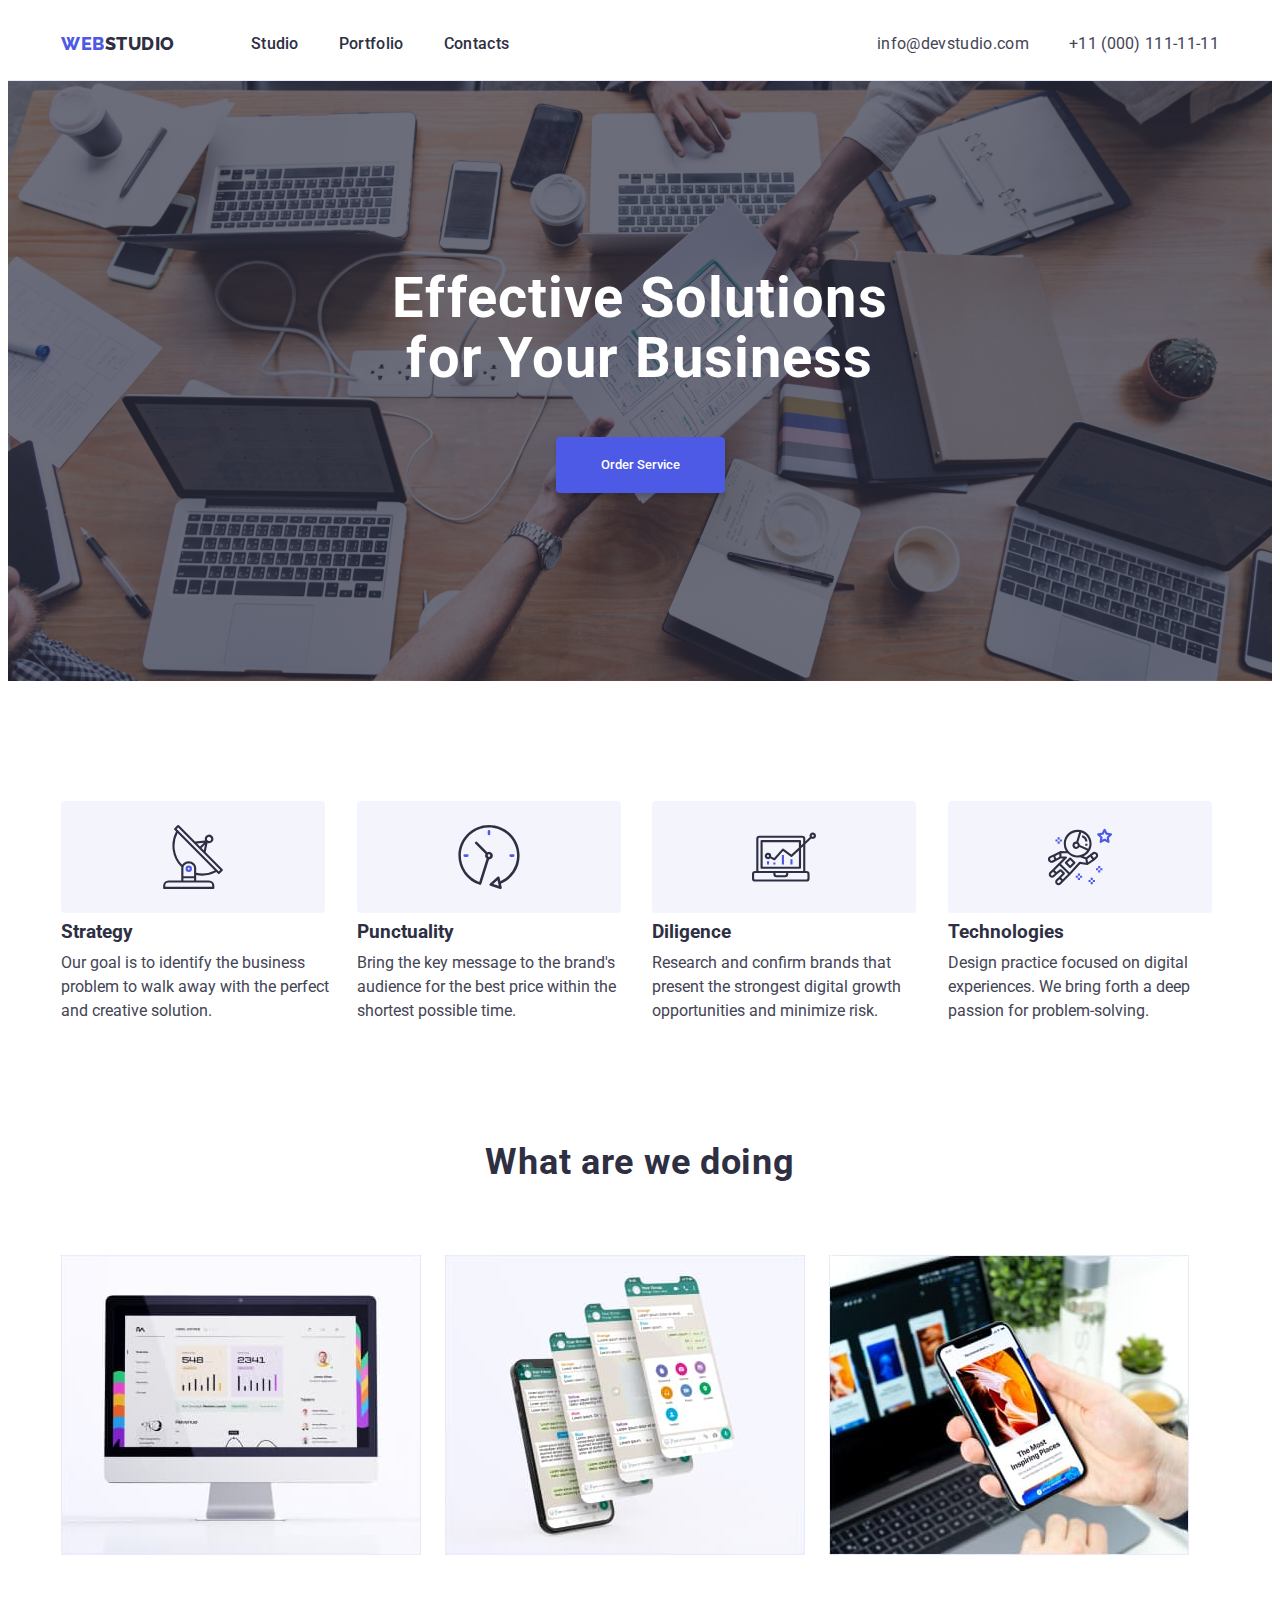
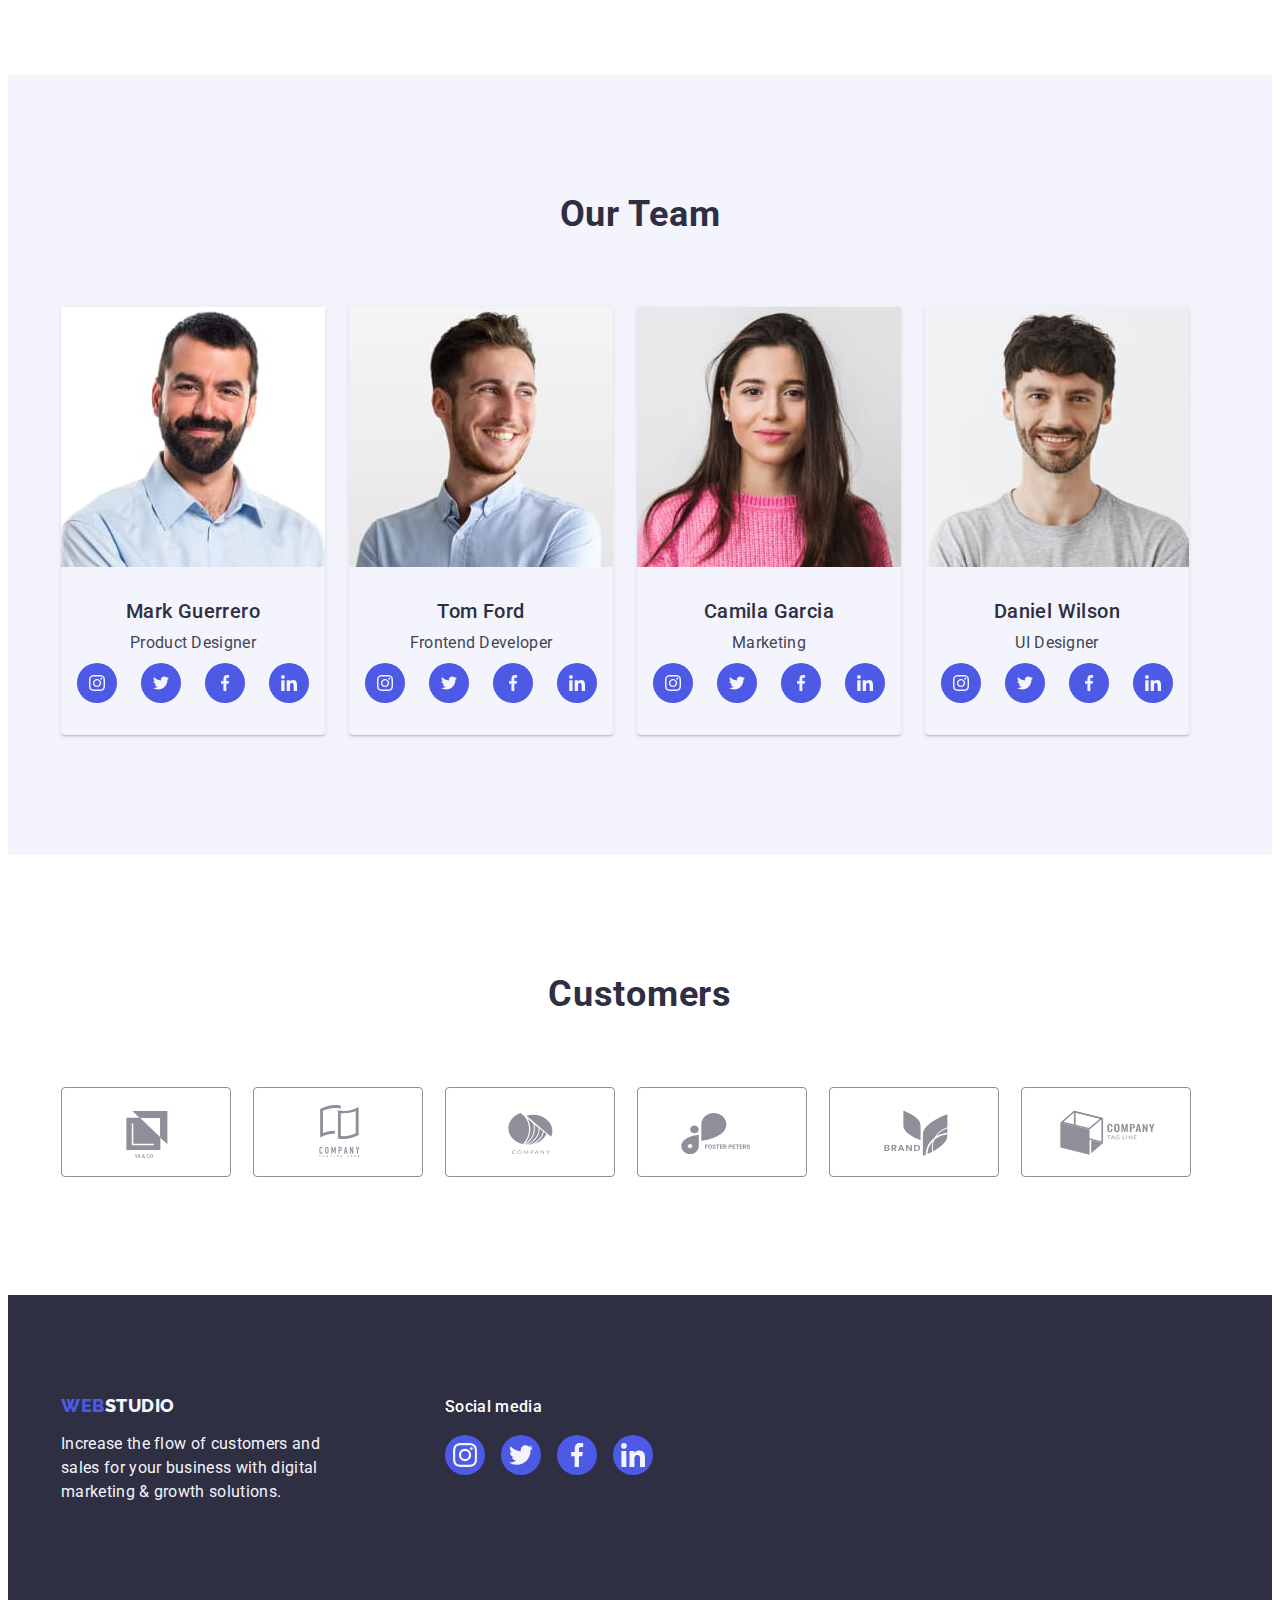
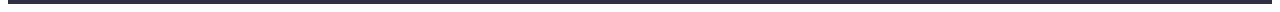
==== index.html @ 3743ab6c "hw4" ====
<!DOCTYPE html>
<html lang="en">
  <head>
    <meta charset="UTF-8" />
    <meta http-equiv="X-UA-Compatible" content="IE=edge" />
    <meta name="viewport" content="width=device-width, initial-scale=1.0" />
    <title>Web Studio</title>
    <link rel="preconnect" href="https://fonts.googleapis.com" />
    <link rel="preconnect" href="https://fonts.gstatic.com" crossorigin />
    <link
      href="https://fonts.googleapis.com/css2?family=Raleway:wght@800&family=Roboto:wght@400;500;700&display=swap"
      rel="stylesheet"
    />
    <link
      rel="stylesheet"
      href="https://cdnjs.cloudflare.com/ajax/libs/modern-normalize/2.0.0/modern-normalize.min.css"
      integrity="sha512-4xo8blKMVCiXpTaLzQSLSw3KFOVPWhm/TRtuPVc4WG6kUgjH6J03IBuG7JZPkcWMxJ5huwaBpOpnwYElP/m6wg=="
      crossorigin="anonymous"
      referrerpolicy="no-referrer"
    />
    <link rel="stylesheet" href="./css/styles.css" />
  </head>
  <body>
    <header class="header">
      <div class="container header-container">
        <nav class="header-logo">
          <a href="./index.html" class="header-logo-link link"
            >Web<span class="header-logo-span link">Studio</span></a
          >
          <ul class="header-list list">
            <li class="header-item">
              <a class="header-link link" href="./index.html">Studio</a>
            </li>
            <li class="header-item">
              <a class="header-link link" href="./portfolio.html">Portfolio</a>
            </li>
            <li class="header-item">
              <a class="header-link link" href="">Contacts</a>
            </li>
          </ul>
        </nav>
        <address class="header-address">
          <ul class="header-address-list list">
            <li class="item-address-link">
              <a class="link-address link" href="mailto:info@devstudio.com"
                >info@devstudio.com</a
              >
            </li>
            <li class="item-address-link">
              <a class="link-address link" href="tel:+110001111111"
                >+11 (000) 111-11-11</a
              >
            </li>
          </ul>
        </address>
      </div>
    </header>
    <main>
      <!--STUDIO BTN-->
      <section class="hero">
        <div class="container hero-container">
          <h1 class="hero-title">Effective Solutions for Your Business</h1>
          <button type="button" class="btn-order-service">Order Service</button>
        </div>
      </section>
      <!--STUDIO MAIN-->

      <section class="main">
        <div class="container main-studio">
          <h2 class="visually-hidden">Soft skills</h2>
          <ul class="main-studio-list list">
            <li class="main-studio-item">
              <a href="" class="svg-soft-link link">
                <div class="container-pictures-icon">
                  <svg class="pictures-icon" width="64" height="64">
                    <use href="./images/icons.svg#icon-antenna-1"></use>
                  </svg>
                </div>
              </a>
              <h3 class="main-studio-headline">Strategy</h3>
              <p class="main-studio-paragraph">
                Our goal is to identify the business problem to walk away with
                the perfect and creative solution.
              </p>
            </li>
            <li class="main-studio-item">
              <a href="" class="svg-soft-link link">
                <div class="container-pictures-icon">
                  <svg class="pictures-icon" width="64" height="64">
                    <use href="./images/icons.svg#icon-clock-1"></use>
                  </svg>
                </div>
              </a>
              <h3 class="main-studio-headline">Punctuality</h3>
              <p class="main-studio-paragraph">
                Bring the key message to the brand's audience for the best price
                within the shortest possible time.
              </p>
            </li>
            <li class="main-studio-item">
              <a href="" class="svg-soft-link link">
                <div class="container-pictures-icon">
                  <svg class="pictures-icon" width="64" height="64">
                    <use href="./images/icons.svg#icon-diagram-1"></use>
                  </svg>
                </div>
              </a>
              <h3 class="main-studio-headline">Diligence</h3>
              <p class="main-studio-paragraph">
                Research and confirm brands that present the strongest digital
                growth opportunities and minimize risk.
              </p>
            </li>
            <li class="main-studio-item">
              <a href="" class="svg-soft-link link">
                <div class="container-pictures-icon">
                  <svg class="pictures-icon" width="64" height="64">
                    <use href="./images/icons.svg#icon-astronaut-1"></use>
                  </svg>
                </div>
              </a>
              <h3 class="main-studio-headline">Technologies</h3>
              <p class="main-studio-paragraph">
                Design practice focused on digital experiences. We bring forth a
                deep passion for problem-solving.
              </p>
            </li>
          </ul>
        </div>
      </section>
      <!--STUDIO PICTURE-->
      <section class="studio-picture">
        <div class="container">
          <h2 class="studio-picture-title">What are we doing</h2>
          <ul class="studio-picture-list list">
            <li class="studio-picture-item">
              <img
                src="./images/monitor.jpg"
                alt="monitor"
                width="360"
                height="300"
              />
            </li>
            <li class="studio-picture-item">
              <img
                src="./images/stuckdisplay.jpg"
                alt="display"
                width="360"
                height="300"
              />
            </li>
            <li class="studio-picture-item">
              <img
                src="./images/phone.jpg"
                alt="phone"
                width="360"
                height="300"
              />
            </li>
          </ul>
        </div>
      </section>
      <!--STUDIO TEAM-->
      <section class="studio-team">
        <div class="container">
          <h2 class="studio-team-title">Our Team</h2>
          <ul class="studio-team-list list">
            <li class="studio-team-item">
              <img
                src="./images/markguererro.jpg"
                alt="mark"
                width="264"
                height="260"
              />
              <div class="container-studio-team">
                <h3 class="studio-team-headline">Mark Guerrero</h3>
                <p class="studio-team-paragraph">Product Designer</p>
                <ul class="team-soc-list list">
                  <li class="team-soc-item">
                    <a
                      href=""
                      class="team-soc-link link"
                      target="_blank"
                      rel="noopener noreferrer"
                    >
                      <svg class="svg-team-icons" width="16" height="16">
                        <use href="./images/icons.svg#icon-instagram-2"></use>
                      </svg>
                    </a>
                  </li>
                  <li class="team-soc-item">
                    <a
                      href=""
                      class="team-soc-link link"
                      target="_blank"
                      rel="noopener noreferrer"
                    >
                      <svg class="svg-team-icons" width="16" height="16">
                        <use href="./images/icons.svg#icon-twitter-1"></use>
                      </svg>
                    </a>
                  </li>
                  <li class="team-soc-item">
                    <a
                      href=""
                      class="team-soc-link link"
                      target="_blank"
                      rel="noopener norefferer"
                    >
                      <svg class="svg-team-icons" width="16" height="16">
                        <use href="./images/icons.svg#icon-facebook-1"></use>
                      </svg>
                    </a>
                  </li>
                  <li class="team-soc-item">
                    <a
                      href=""
                      class="team-soc-link link"
                      target="_blank"
                      rel="noopener norefferer"
                    >
                      <svg class="svg-team-icons" width="16" height="16">
                        <use href="./images/icons.svg#icon-linkedin-1"></use>
                      </svg>
                    </a>
                  </li>
                </ul>
              </div>
            </li>
            <li class="studio-team-item">
              <img
                src="./images/tomford.jpg"
                alt="tom"
                width="264"
                height="260"
              />
              <div class="container-studio-team">
                <h3 class="studio-team-headline">Tom Ford</h3>
                <p class="studio-team-paragraph">Frontend Developer</p>
                <ul class="team-soc-list list">
                  <li class="team-soc-item">
                    <a
                      href=""
                      class="team-soc-link link"
                      target="_blank"
                      rel="noopener norefferer"
                    >
                      <svg class="svg-team-icons" width="16" height="16">
                        <use href="./images/icons.svg#icon-instagram-2"></use>
                      </svg>
                    </a>
                  </li>
                  <li class="team-soc-item">
                    <a
                      href=""
                      class="team-soc-link link"
                      target="_blank"
                      rel="noopener norefferer"
                    >
                      <svg class="svg-team-icons" width="16" height="16">
                        <use href="./images/icons.svg#icon-twitter-1"></use>
                      </svg>
                    </a>
                  </li>
                  <li class="team-soc-item">
                    <a
                      href=""
                      class="team-soc-link link"
                      target="_blank"
                      rel="noopener norefferer"
                    >
                      <svg class="svg-team-icons" width="16" height="16">
                        <use href="./images/icons.svg#icon-facebook-1"></use>
                      </svg>
                    </a>
                  </li>
                  <li class="team-soc-item">
                    <a
                      href=""
                      class="team-soc-link link"
                      target="_blank"
                      rel="noopener norefferer"
                    >
                      <svg class="svg-team-icons" width="16" height="16">
                        <use href="./images/icons.svg#icon-linkedin-1"></use>
                      </svg>
                    </a>
                  </li>
                </ul>
              </div>
            </li>
            <li class="studio-team-item">
              <img
                src="./images/camilagarcia.jpg"
                alt="camila"
                width="264"
                height="260"
              />
              <div class="container-studio-team">
                <h3 class="studio-team-headline">Camila Garcia</h3>
                <p class="studio-team-paragraph">Marketing</p>
                <ul class="team-soc-list list">
                  <li class="team-soc-item">
                    <a
                      href=""
                      class="team-soc-link link"
                      target="_blank"
                      rel="noopener norefferer"
                    >
                      <svg class="svg-team-icons" width="16" height="16">
                        <use href="./images/icons.svg#icon-instagram-2"></use>
                      </svg>
                    </a>
                  </li>
                  <li class="team-soc-item">
                    <a
                      href=""
                      class="team-soc-link link"
                      target="_blank"
                      rel="noopener norefferer"
                    >
                      <svg class="svg-team-icons" width="16" height="16">
                        <use href="./images/icons.svg#icon-twitter-1"></use>
                      </svg>
                    </a>
                  </li>
                  <li class="team-soc-item">
                    <a
                      href=""
                      class="team-soc-link link"
                      target="_blank"
                      rel="noopener norefferer"
                    >
                      <svg class="svg-team-icons" width="16" height="16">
                        <use href="./images/icons.svg#icon-facebook-1"></use>
                      </svg>
                    </a>
                  </li>
                  <li class="team-soc-item">
                    <a
                      href=""
                      class="team-soc-link link"
                      target="_blank"
                      rel="noopener norefferer"
                    >
                      <svg class="svg-team-icons" width="16" height="16">
                        <use href="./images/icons.svg#icon-linkedin-1"></use>
                      </svg>
                    </a>
                  </li>
                </ul>
              </div>
            </li>
            <li class="studio-team-item">
              <img
                src="./images/danielwilson.jpg"
                alt="daniel"
                width="264"
                height="260"
              />
              <div class="container-studio-team">
                <h3 class="studio-team-headline">Daniel Wilson</h3>
                <p class="studio-team-paragraph">UI Designer</p>
                <ul class="team-soc-list list">
                  <li class="team-soc-item">
                    <a
                      href=""
                      class="team-soc-link link"
                      target="_blank"
                      rel="noopener norefferer"
                    >
                      <svg class="svg-team-icons" width="16" height="16">
                        <use href="./images/icons.svg#icon-instagram-2"></use>
                      </svg>
                    </a>
                  </li>
                  <li class="team-soc-item">
                    <a
                      href=""
                      class="team-soc-link link"
                      target="_blank"
                      rel="noopener norefferer"
                    >
                      <svg class="svg-team-icons" width="16" height="16">
                        <use href="./images/icons.svg#icon-twitter-1"></use>
                      </svg>
                    </a>
                  </li>
                  <li class="team-soc-item">
                    <a
                      href=""
                      class="team-soc-link link"
                      target="_blank"
                      rel="noopener norefferer"
                    >
                      <svg class="svg-team-icons" width="16" height="16">
                        <use href="./images/icons.svg#icon-facebook-1"></use>
                      </svg>
                    </a>
                  </li>
                  <li class="team-soc-item">
                    <a
                      href=""
                      class="team-soc-link link"
                      target="_blank"
                      rel="noopener norefferer"
                      ><svg class="svg-team-icons" width="16" height="16">
                        <use
                          href="./images/icons.svg#icon-linkedin-1"
                        ></use></svg
                    ></a>
                  </li>
                </ul>
              </div>
            </li>
          </ul>
        </div>
      </section>
      <section class="customers">
        <div class="container customers-container">
          <h2 class="customers-title">Customers</h2>
          <ul class="customers-svg-list list">
            <li class="customers-svg-item">
              <a href="" class="customers-svg-link link">
                <svg class="customers-icon">
                  <use href="./images/icons.svg#icon-Logo"></use>
                </svg>
              </a>
            </li>
            <li class="customers-svg-item">
              <a href="" class="customers-svg-link link">
                <div>
                  <svg class="customers-icon">
                    <use href="./images/icons.svg#icon-Logo-1"></use>
                  </svg>
                </div>
              </a>
            </li>
            <li class="customers-svg-item">
              <a href="" class="customers-svg-link link">
                <svg class="customers-icon">
                  <use href="./images/icons.svg#icon-Logo-2"></use>
                </svg>
              </a>
            </li>
            <li class="customers-svg-item">
              <a href="" class="customers-svg-link link">
                <svg class="customers-icon">
                  <use href="./images/icons.svg#icon-Logo-3"></use>
                </svg>
              </a>
            </li>
            <li class="customers-svg-item">
              <a href="" class="customers-svg-link link">
                <svg class="customers-icon">
                  <use href="./images/icons.svg#icon-Logo-4"></use>
                </svg>
              </a>
            </li>
            <li class="customers-svg-item">
              <a href="" class="customers-svg-link link">
                <svg class="customers-icon">
                  <use href="./images/icons.svg#icon-Logo-5"></use>
                </svg>
              </a>
            </li>
          </ul>
        </div>
      </section>
    </main>
    <!--FOOTER-->
    <footer class="footer">
      <div class="container footer-container">
        <div class="footer-div-studio">
          <a href="./index.html" class="footer-logo-link link"
            >Web<span class="footer-logo-span link">Studio</span></a
          >
          <p class="footer-paragraph">
            Increase the flow of customers and sales for your business with
            digital marketing & growth solutions.
          </p>
        </div>
        <div>
          <p class="soc-media">Social media</p>
          <ul class="media-soc-list list">
            <li class="media-soc-item">
              <a
                href=""
                class="media-soc-link link"
                target="_blank"
                rel="noopener norefferer"
              >
                <svg class="svg-team-icons" width="24" height="24">
                  <use href="./images/icons.svg#icon-instagram-2"></use>
                </svg>
              </a>
            </li>
            <li class="media-soc-item">
              <a
                href=""
                class="media-soc-link link"
                target="_blank"
                rel="noopener norefferer"
              >
                <svg class="svg-team-icons" width="24" height="24">
                  <use href="./images/icons.svg#icon-twitter-1"></use>
                </svg>
              </a>
            </li>
            <li class="media-soc-item">
              <a
                href=""
                class="media-soc-link link"
                target="_blank"
                rel="noopener norefferer"
              >
                <svg class="svg-team-icons" width="24" height="24">
                  <use href="./images/icons.svg#icon-facebook-1"></use>
                </svg>
              </a>
            </li>
            <li class="media-soc-item">
              <a
                href=""
                class="media-soc-link link"
                target="_blank"
                rel="noopener norefferer"
              >
                <svg class="svg-team-icons" width="24" height="24">
                  <use href="./images/icons.svg#icon-linkedin-1"></use>
                </svg>
              </a>
            </li>
          </ul>
        </div>
      </div>
    </footer>
  </body>
</html>
---- css/styles.css ----
:root {
        --title-color:#2E2F42;
        --text-color: #434455;
        --background-btn-color: #404BBF;
        --hf-logo-color: #4D5AE5;
        --footer-text-color : #F4F4FD;
}

body {
font-family: "Roboto",sans-serif;
background-color: #FFFFFF;
color: var(--text-color);
}

h1,
h2,
h3, 
h4, 
h5, 
h6, 
p {
        margin: 0;
}
ul {
        margin: 0;
        padding: 0;
}

.container {
        width: 1158px;
        padding-left: 15px;
        padding-right: 15px;
        margin: 0 auto;
}
img {
        display: block;
}

/**------------HEADER-----------*/
.header {
        border-bottom: 1px solid #E7E9FC;
}

.header-container {
        display: flex;
        align-items: center;
}
.header-logo {
        display: flex;
        align-items: center;
}
.header-list {
        display: flex;
        align-items: center;
        gap: 40px;
}
.header-address-list {
        display: flex;
        align-items: center;
        gap: 40px;
}
.header-item {
        padding: 24px 0;
}

.header-logo-link {
        font-family: 'Raleway', sans-serif;
        font-weight: 800;
        font-size: 18px;
        line-height: 1.17;
        letter-spacing: 0.03em;
        text-transform: uppercase;
        color: var(--hf-logo-color);
}
.header-logo-link {
        margin-right: 76px;
}
.header-logo-span{
        color: var(--title-color);
}
.header-link {
        padding: 24px 0;
}
.header-link {
        font-weight: 500;
        font-size: 16px;
        line-height: 1.5;
        letter-spacing: 0.02em;
        color: var(--title-color);
}

.header-link:hover,
.header-link:focus {
        color: #404bbf;
}

.header-address {
        font-style: normal;
        margin-left: auto;
}
.link-address {
        font-style: normal;
        font-weight: 400;
        font-size: 16px;
        line-height: 1.5;
        letter-spacing: 0.02em;
        color: var(--text-color);
}
.link-address:hover,
.link-address:focus {
        color: #404bbf;
}
.item-address-link {
        margin-top: 24px;
        margin-bottom: 24px;
}

/** ---------STUDIO BTN--------- */
.hero-container {
        display: flex;
        align-items: center;
        justify-content: center;
        flex-direction: column;
}
.hero {
        background-color: var(--title-color);
        padding-top: 188px;
        padding-bottom: 188px;
        background-image:
        linear-gradient(rgba(46, 47, 66, 0.7),
        rgba(46, 47, 66, 0.7)),
        url(../images/people-office\ 1.jpg);
        background-repeat: no-repeat;
        background-position: center;
}
.hero-title {
        font-size: 56px;
        line-height: 1.07;
        text-align: center;
        letter-spacing: 0.02em;
        color: #ffffff;
        margin-bottom: 48px;
        max-width: 496px;
}
.btn-order-service {
        background-color: #4D5AE5;
        font-family: inherit;
        font-weight: 500;
        color: #FFFFFF;
        cursor: pointer;
        display: block;
        min-width: 169px;
        height: 56px;
        box-shadow: 0px 4px 4px rgba(0, 0, 0, 0.15);
        border-radius: 4px;
        border: none;
}

.btn-order-service:hover,
.btn-order-service:focus {
        background-color: #404BBF;

}

/** --------PORTFOLIO BTN--------- */
.portfolio-btn {
        padding-top: 96px;
        padding-bottom: 120px;
}

.btn-filter {
        border: none;
        border: 1px solid #E7E9FC;
        border-radius: 4px;
        padding: 12px 24px;
}
.filter-btn {
        display: flex;
        flex-direction: row;
        justify-content: center;
        gap: 24px;
        margin-bottom: 72px;
}
.filter-item {
        padding: 24px 0;
}
.btn-filter {
        font-family: inherit;
        font-weight: 500;
        font-size: 16px;
        line-height: 1.5;
        letter-spacing: 0.04em;
        color: var(--hf-logo-color);
        background-color: var(--footer-text-color);
        cursor: pointer;
}
.btn-filter:hover,
.btn-filter:focus {
        color: #FFFFFF;
        background-color: #404BBF;
        box-shadow: 0px 3px 1px rgba(0, 0, 0, 0.1), 0px 2px 1px rgba(0, 0, 0, 0.08), 0px 2px 2px rgba(0, 0, 0, 0.12);
        border: 1px solid transparent;
}

/** --------DEFAULT-------- */
.visually-hidden {
        position: absolute;
        width: 1px;
        height: 1px;
        margin: -1px;
        border: 0;
        padding: 0;
        white-space: nowrap;
        clip-path: inset(100%);
        clip: rect(0 0 0 0);
        overflow: hidden;
}

.list {
        list-style: none;
}
.link {
        text-decoration: none;
}

/** ---------PORTFOLIO MAIN------- */
.services-list {
        padding-bottom: 120px;
        display: flex;
        flex-wrap: wrap;
        column-gap: 24px;
        row-gap: 48px;
}
.services-item:hover {
        box-shadow: 0px 1px 6px rgba(46, 47, 66, 0.08), 0px 1px 1px rgba(46, 47, 66, 0.16), 0px 2px 1px rgba(46, 47, 66, 0.08);
}
.services-item {
        width: calc((100% - 48) / 3);
}
.portfolio-picture-container {
        padding: 32px 16px;
        border: 1px solid #E7E9FC;
        border-top: none;
}
.headline-services {
        margin-bottom: 8px;
}
.headline-services {
        font-weight: 500;
        font-size: 20px;
        line-height: 1.2;
        letter-spacing: 0.02em;
        color: var(--title-color);
}
.paragraph-services {
        font-size: 16px;
        line-height: 1.5;
        letter-spacing: 0.02em;
        color: var(--text-color);
}

/** -------STUDIO MAIN------- */
.main {
        padding-top: 120px;
        padding-bottom: 120px;
}
.main-studio {
        display: flex;
}
.svg-soft-list {
        display: flex;
        gap: 24px;
}
.container-pictures-icon {
        display: flex;
        align-items: center;
        justify-content: center;
        width: 264px;
        height: 112px;
        background: #F4F4FD;
        border-radius: 4px;
        margin-bottom: 8px;
}
.main-studio-list {
        display: flex;
        gap: 24px;
}
.main-studio-item {
        width: calc((100% - 72px) / 4);
}
.main-studio-headline {
        color: var(--title-color);
        margin-bottom: 8px;
}

.main-studio-paragraph {
        color: var(--text-color);
        line-height: 1.5;
}

/** ------STUDIO PICTURE------ */
.studio-picture {
        padding-bottom: 120px;
}
.studio-picture-item {
        width: calc((100% - 72) / 4);
}
.studio-picture-title {
        margin-bottom: 72px;
}
.studio-picture-title {
        font-size: 36px;
        line-height: 1.11;
        text-align: center;
        letter-spacing: 0.02em;
        color: var(--title-color);
}
.studio-picture-list {
        display: flex;
        gap: 24px;
}

/** ------STUDIO TEAM------ */

.studio-team {
        background-color: #F4F4FD;
}
.studio-team {
        padding-top: 120px;
        padding-bottom: 120px;
}
.studio-team-title {
        margin-bottom: 72px;
}
.container-studio-team {
        padding: 32px 16px;
}
.studio-team-title {
        font-size: 36px;
        line-height: 1.11;
        text-align: center;
        letter-spacing: 0.02em;
        text-transform: capitalize;
        color: var(--title-color);
}
.studio-team-list {
        display: flex;
        gap: 24px;
}
.studio-team-item {
        box-shadow: 0px 1px 6px rgba(46, 47, 66, 0.08), 0px 1px 1px rgba(46, 47, 66, 0.16), 0px 2px 1px rgba(46, 47, 66, 0.08);
        border-radius: 0px 0px 4px 4px;
}

.studio-team-headline {
        text-align: center;
        margin-bottom: 8px;
}
.studio-team-headline {
        font-weight: 500;
        font-size: 20px;
        line-height: 1.2;
        letter-spacing: 0.02em;
        color: var(--title-color);
}
.studio-team-paragraph {
        text-align: center;
}
.studio-team-paragraph {
        font-size: 16px;
        line-height: 1.5;
        letter-spacing: 0.02em;
        color: var(--text-color);
        margin-bottom: 8px;
}
.team-soc-list {
        display: flex;
        justify-content: center;
        gap: 24px;
}
.team-soc-item {
        width: 40px;
        height: 40px;
}
.team-soc-link {
        width: 100%;
        height: 100%;
        background-color: var(--hf-logo-color);
        border-radius: 50%;
        display: flex;
        align-items: center;
        justify-content: center;

}
.team-soc-link:hover {
        background: #404BBF;
}

/** ----------CUSTOMERS------------ */
.customers {
        padding-top: 120px;
        padding-bottom: 120px;
}

.customers-title {
        font-family: 'Roboto', sans-serif;
        font-style: normal;
        font-weight: 700;
        font-size: 36px;
        line-height: 1.11;
        text-align: center;
        letter-spacing: 0.02em;
        text-transform: capitalize;
        color: #2E2F42;
        margin-bottom: 72px;
}
.customers-svg-list {
        display: flex;
        align-items: center;
        gap: 24px;
}

.customers-svg-item {
        width: calc((100% - 150px) / 6);
        height: 88px;
}
.customers-svg-link {
        width: 100%;
        height: 100%;
        border: 1px solid #8E8F99;
        border-radius: 4px;
        display: flex;
        align-items: center;
        justify-content: center;
        color: #8E8F99;
}
.customers-svg-link:hover {
        border-color: #404BBF;
        color: #404BBF;
}
.customers-icon {
        width: 104px;
        height: 56px;
        fill: currentColor;
}


/** ----------FOOTER------------ */

.footer {
        background-color: var(--title-color);
        padding-top: 100px;
        padding-bottom: 100px;
}
.footer-logo-link {
        font-family: 'Raleway', sans-serif;
        font-weight: 800;
        font-size: 18px;
        line-height: 1.17;
        letter-spacing: 0.03em;
        text-transform: uppercase;
        color: var(--hf-logo-color);
}
.footer-logo-span {
        color: #f4f4fd;
}
.footer-paragraph {
        line-height: 1.5;
        letter-spacing: 0.02em;
        color: var(--footer-text-color);
        max-width: 264px;
}
.footer-logo-link {
        display: inline-block;
        margin-bottom: 16px;
}

.soc-media {
        font-weight: 500;
        font-size: 16px;
        line-height: 1.5;
        letter-spacing: 0.02em;
        color: #FFFFFF;
        margin-bottom: 16px;
}


.media-soc-list {
        display: flex;
        justify-content: center;
        padding: 0px;
        gap: 16px;
}

.media-soc-item {
        width: 40px;
        height: 40px;
}

.media-soc-link {
        width: 100%;
        height: 100%;
        background-color: var(--hf-logo-color);
        border-radius: 50%;
        display: flex;
        align-items: center;
        justify-content: center;
}
.media-soc-link:hover {
        background: #31D0AA;
}
.footer-container {
        display: flex;
        align-items: baseline;
}

.footer-div-studio {
        margin-right: 120px;
}
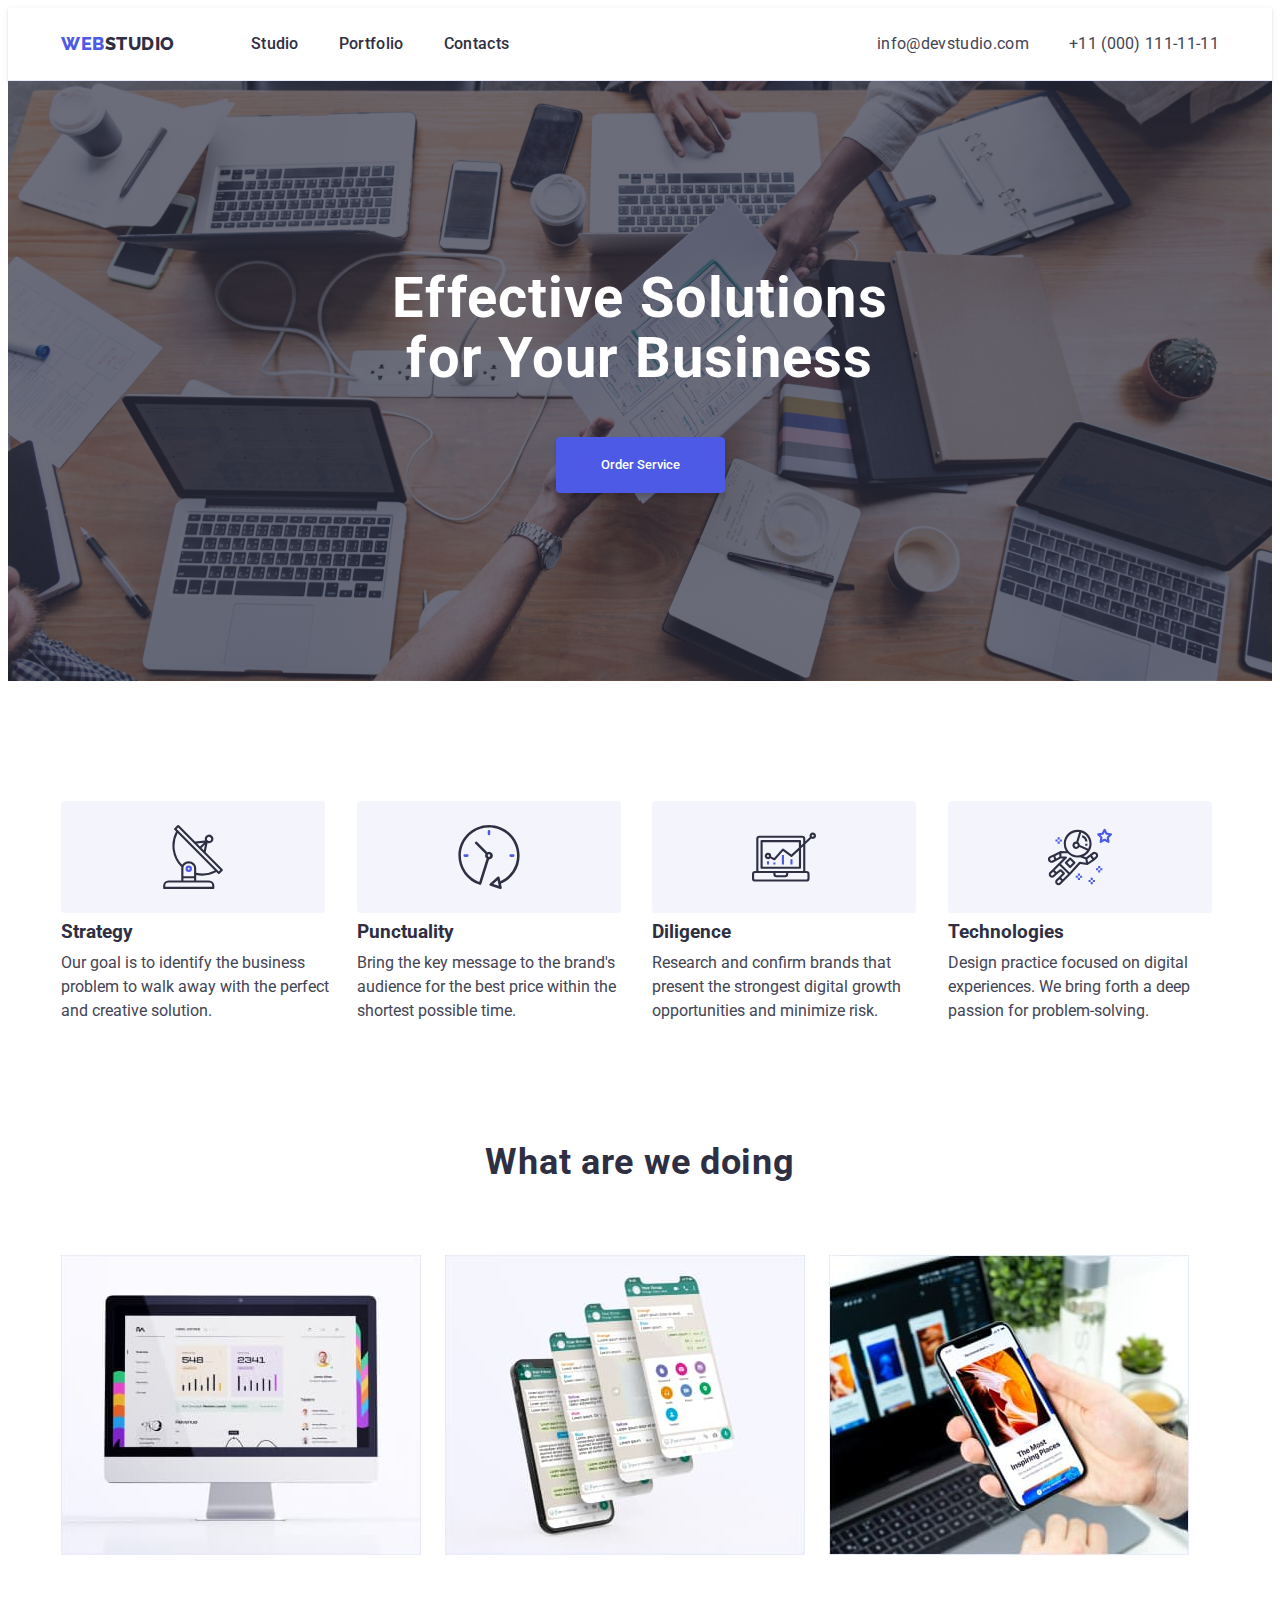
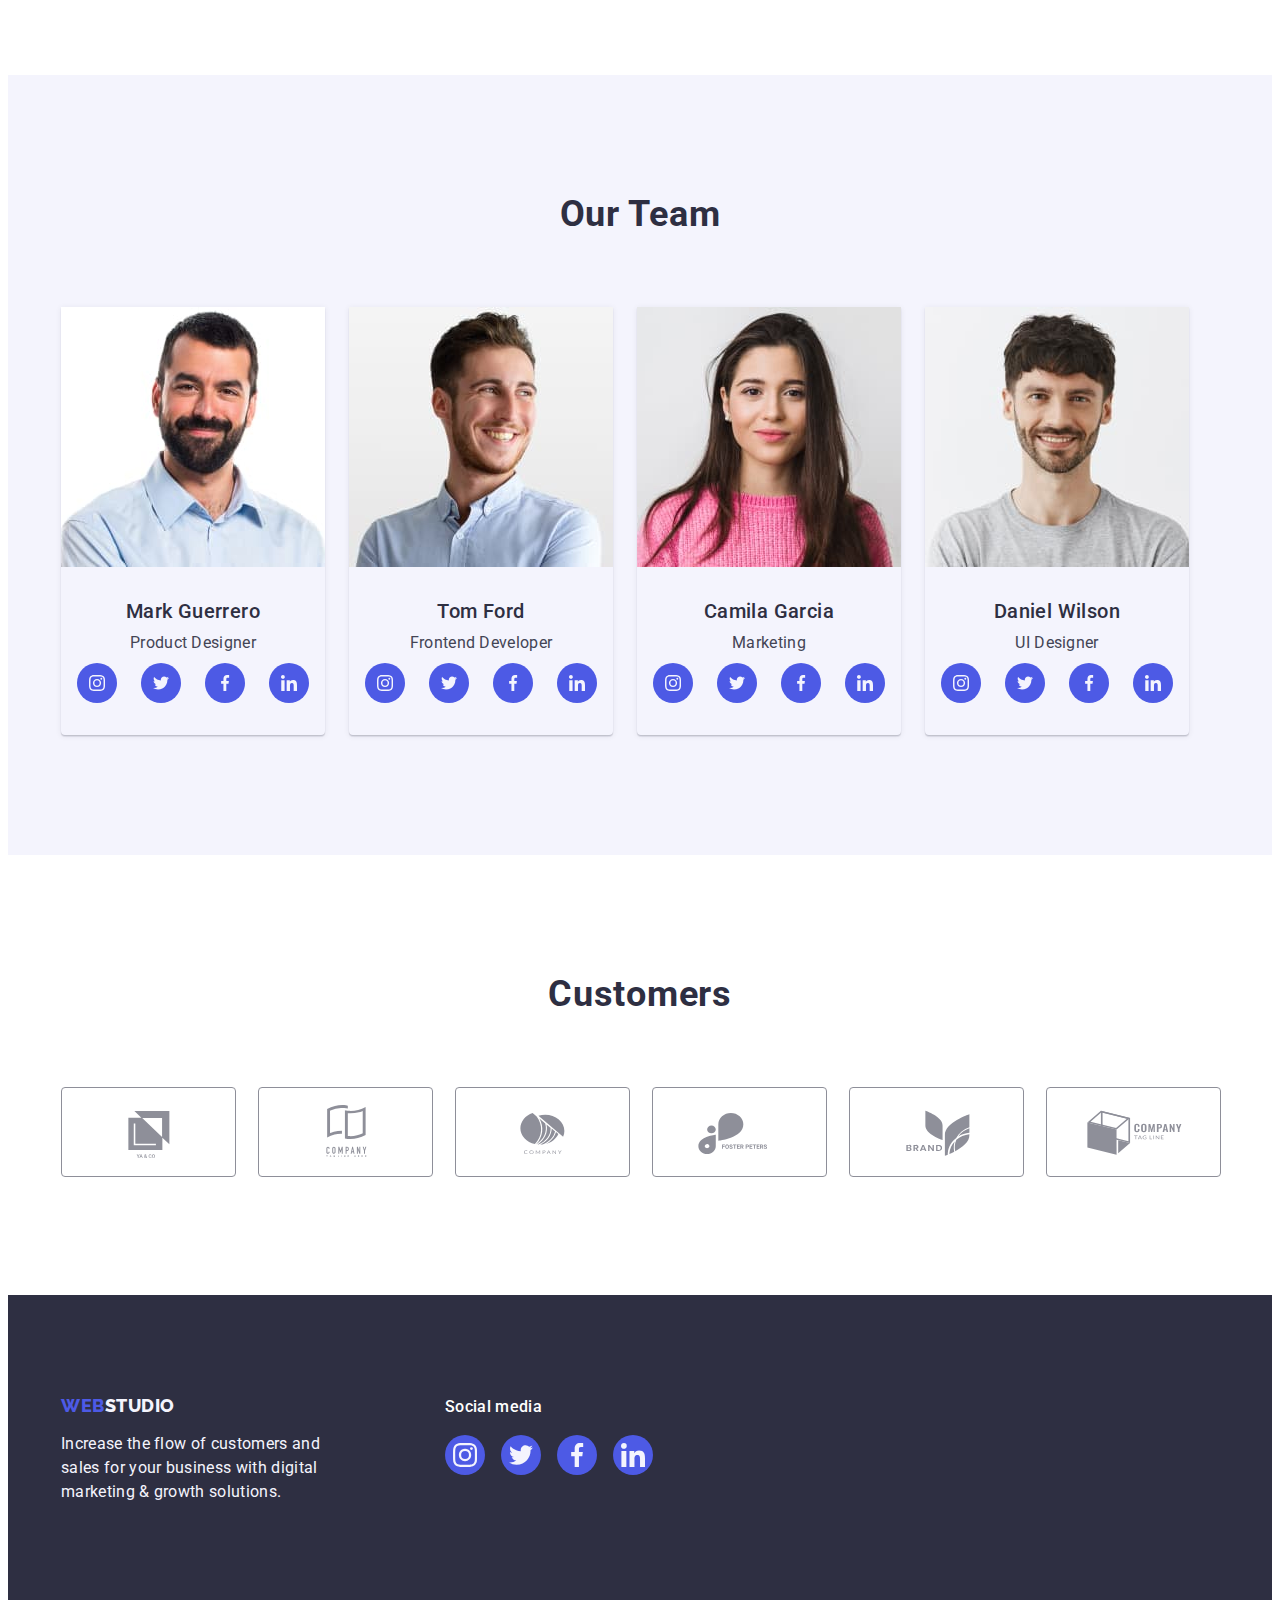
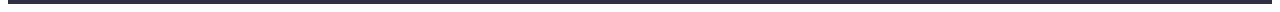
==== commit 2198f8fd: "rework" ====
--- a/index.html
+++ b/index.html
@@ -490,7 +490,7 @@
                 target="_blank"
                 rel="noopener norefferer"
               >
-                <svg class="svg-team-icons" width="24" height="24">
+                <svg class="svg-soc-icons" width="24" height="24">
                   <use href="./images/icons.svg#icon-instagram-2"></use>
                 </svg>
               </a>
@@ -502,7 +502,7 @@
                 target="_blank"
                 rel="noopener norefferer"
               >
-                <svg class="svg-team-icons" width="24" height="24">
+                <svg class="svg-soc-icons" width="24" height="24">
                   <use href="./images/icons.svg#icon-twitter-1"></use>
                 </svg>
               </a>
@@ -514,7 +514,7 @@
                 target="_blank"
                 rel="noopener norefferer"
               >
-                <svg class="svg-team-icons" width="24" height="24">
+                <svg class="svg-soc-icons" width="24" height="24">
                   <use href="./images/icons.svg#icon-facebook-1"></use>
                 </svg>
               </a>
@@ -526,7 +526,7 @@
                 target="_blank"
                 rel="noopener norefferer"
               >
-                <svg class="svg-team-icons" width="24" height="24">
+                <svg class="svg-soc-icons" width="24" height="24">
                   <use href="./images/icons.svg#icon-linkedin-1"></use>
                 </svg>
               </a>
--- a/css/styles.css
+++ b/css/styles.css
@@ -39,6 +39,10 @@
 /**------------HEADER-----------*/
 .header {
         border-bottom: 1px solid #E7E9FC;
+        box-shadow: 0px 2px 1px rgba(46, 47, 66, 0.08),
+        0px 1px 1px rgba(46, 47, 66, 0.16),
+        0px 1px 6px rgba(46, 47, 66, 0.08);
+                
 }
 
 .header-container {
@@ -123,15 +127,17 @@
         flex-direction: column;
 }
 .hero {
+        max-width: 1440px;
         background-color: var(--title-color);
-        padding-top: 188px;
-        padding-bottom: 188px;
         background-image:
         linear-gradient(rgba(46, 47, 66, 0.7),
         rgba(46, 47, 66, 0.7)),
         url(../images/people-office\ 1.jpg);
         background-repeat: no-repeat;
         background-position: center;
+        background-size: cover;
+        padding-top: 188px;
+        padding-bottom: 188px;
 }
 .hero-title {
         font-size: 56px;
@@ -231,11 +237,13 @@
         column-gap: 24px;
         row-gap: 48px;
 }
-.services-item:hover {
+.services-item:hover,
+.services-item:focus {
         box-shadow: 0px 1px 6px rgba(46, 47, 66, 0.08), 0px 1px 1px rgba(46, 47, 66, 0.16), 0px 2px 1px rgba(46, 47, 66, 0.08);
 }
 .services-item {
         width: calc((100% - 48) / 3);
+        display: block;
 }
 .portfolio-picture-container {
         padding: 32px 16px;
@@ -277,7 +285,7 @@
         justify-content: center;
         width: 264px;
         height: 112px;
-        background: #F4F4FD;
+        background-color: #f4f4fd;
         border-radius: 4px;
         margin-bottom: 8px;
 }
@@ -392,8 +400,12 @@
         justify-content: center;
 
 }
-.team-soc-link:hover {
+.team-soc-link:hover,
+.team-soc-link:focus {
         background: #404BBF;
+}
+.svg-team-icons {
+        fill: #F4F4FD;
 }
 
 /** ----------CUSTOMERS------------ */
@@ -421,7 +433,7 @@
 }
 
 .customers-svg-item {
-        width: calc((100% - 150px) / 6);
+        width: calc((100% - 120px) / 6);
         height: 88px;
 }
 .customers-svg-link {
@@ -434,7 +446,8 @@
         justify-content: center;
         color: #8E8F99;
 }
-.customers-svg-link:hover {
+.customers-svg-link:hover,
+.customers-svg-link:focus {
         border-color: #404BBF;
         color: #404BBF;
 }
@@ -506,7 +519,8 @@
         align-items: center;
         justify-content: center;
 }
-.media-soc-link:hover {
+.media-soc-link:hover,
+.media-soc-link:focus {
         background: #31D0AA;
 }
 .footer-container {
@@ -517,5 +531,8 @@
 .footer-div-studio {
         margin-right: 120px;
 }
-
-
+.svg-soc-icons {
+        fill: var(--footer-text-color);
+}
+
+
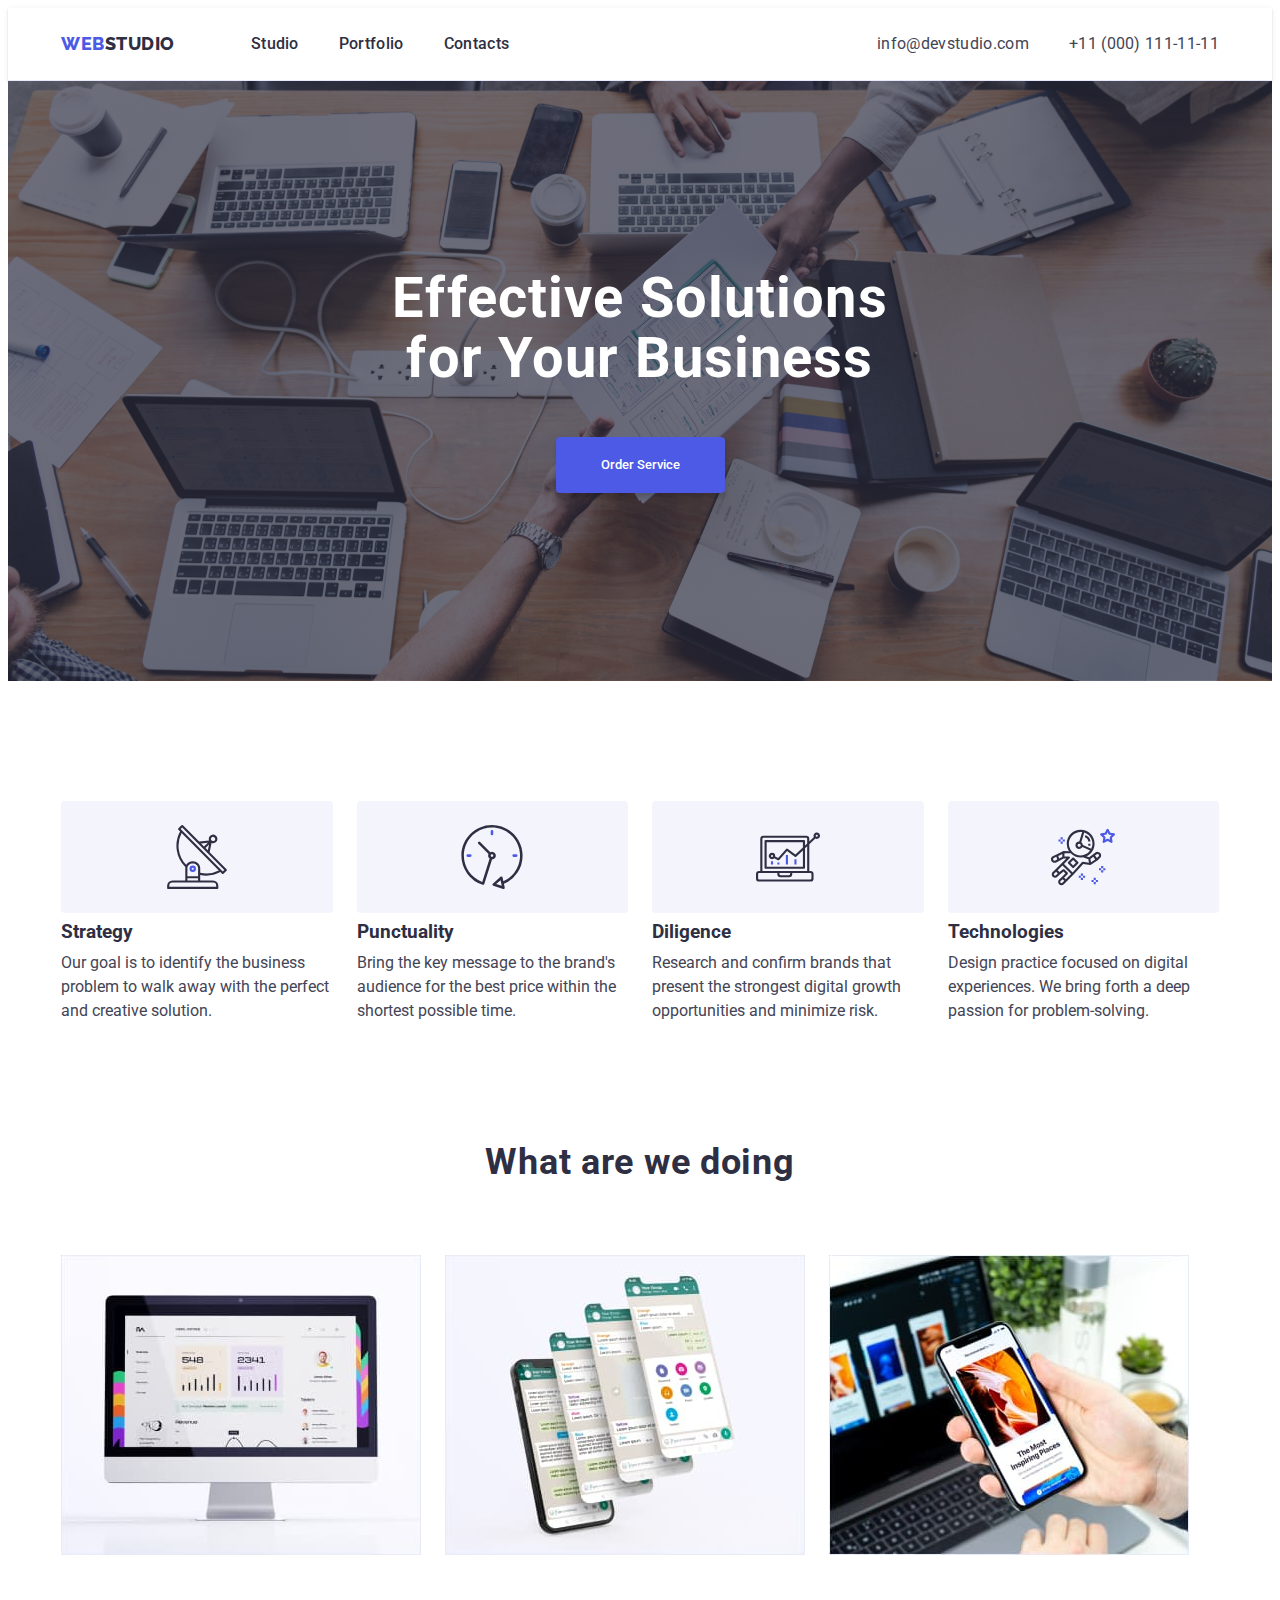
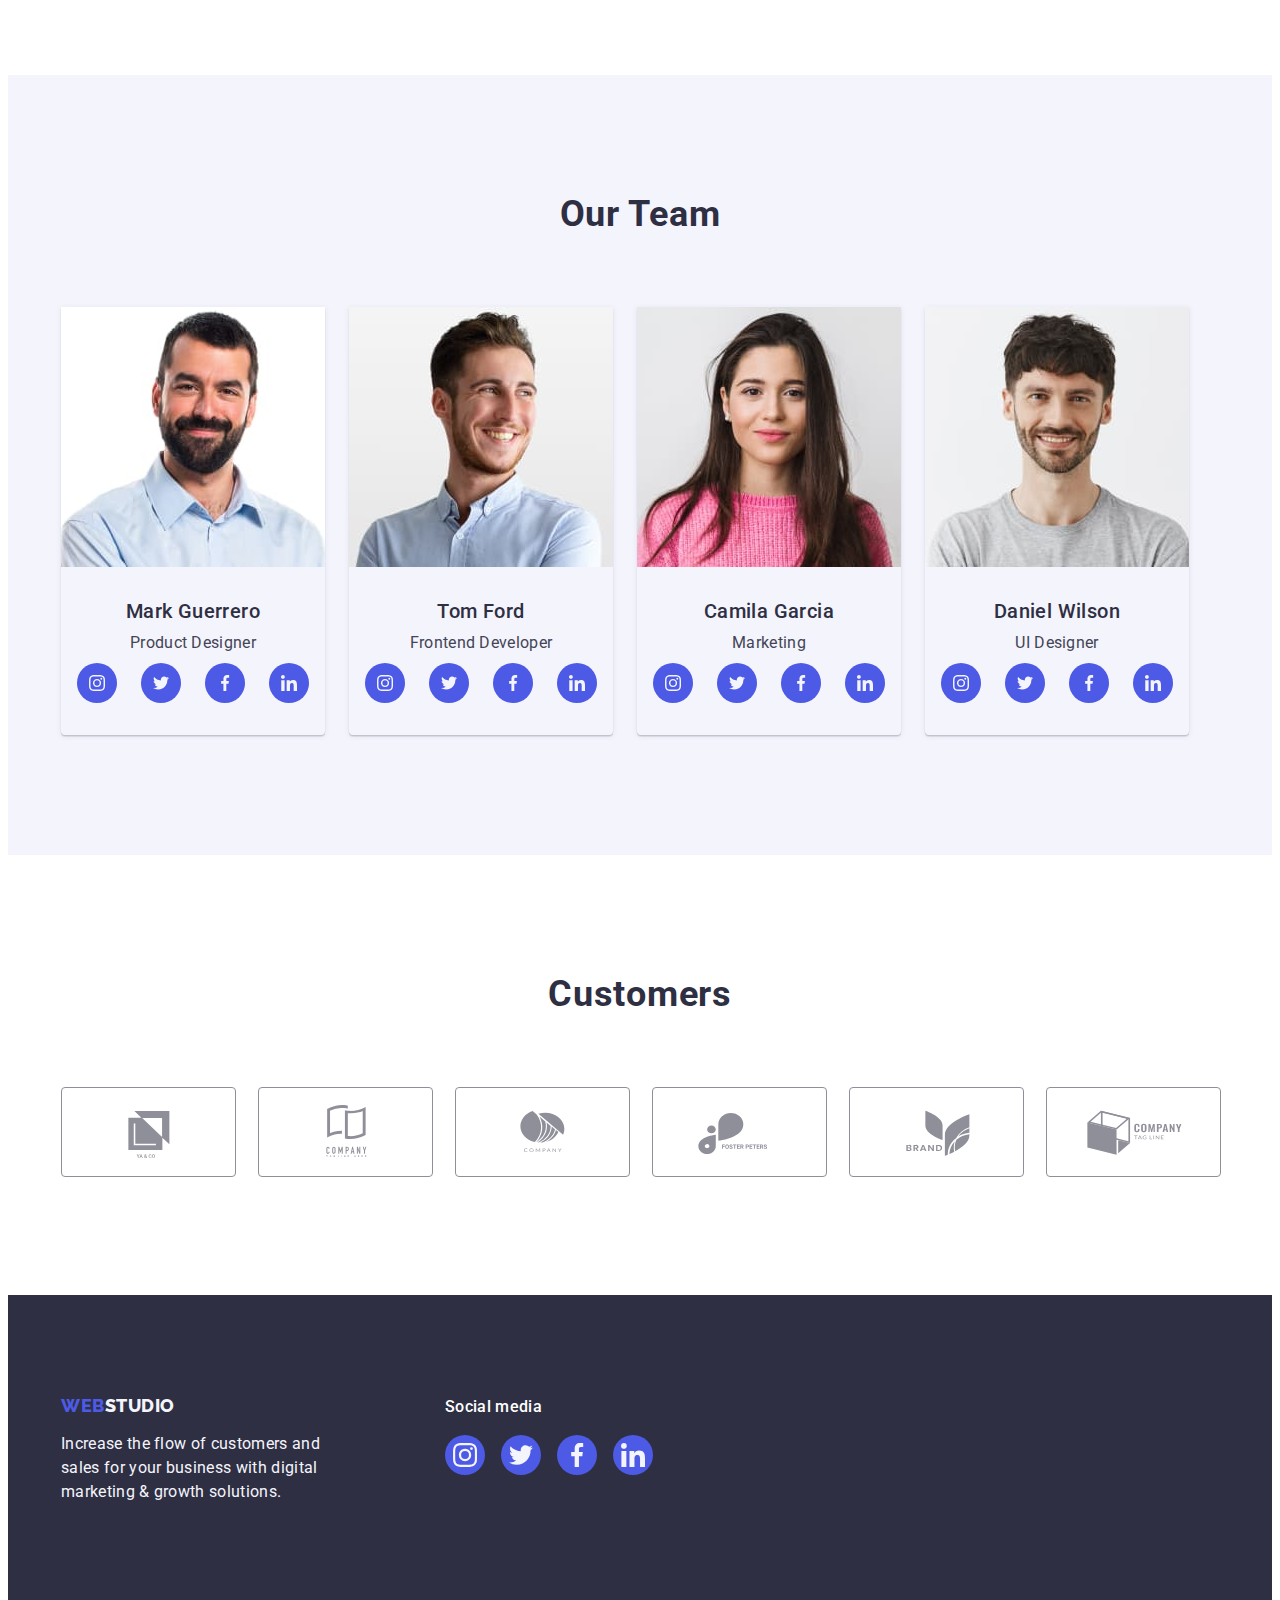
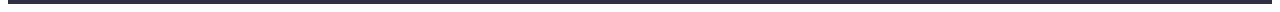
==== commit f8ed0e04: "уцк" ====
--- a/index.html
+++ b/index.html
@@ -55,8 +55,8 @@
         </address>
       </div>
     </header>
+    <!--STUDIO BTN-->
     <main>
-      <!--STUDIO BTN-->
       <section class="hero">
         <div class="container hero-container">
           <h1 class="hero-title">Effective Solutions for Your Business</h1>
@@ -64,7 +64,6 @@
         </div>
       </section>
       <!--STUDIO MAIN-->
-
       <section class="main">
         <div class="container main-studio">
           <h2 class="visually-hidden">Soft skills</h2>
@@ -422,7 +421,7 @@
           <ul class="customers-svg-list list">
             <li class="customers-svg-item">
               <a href="" class="customers-svg-link link">
-                <svg class="customers-icon">
+                <svg class="customers-icon" width="104" height="56">
                   <use href="./images/icons.svg#icon-Logo"></use>
                 </svg>
               </a>
@@ -430,7 +429,7 @@
             <li class="customers-svg-item">
               <a href="" class="customers-svg-link link">
                 <div>
-                  <svg class="customers-icon">
+                  <svg class="customers-icon" width="104" height="56">
                     <use href="./images/icons.svg#icon-Logo-1"></use>
                   </svg>
                 </div>
@@ -438,28 +437,30 @@
             </li>
             <li class="customers-svg-item">
               <a href="" class="customers-svg-link link">
-                <svg class="customers-icon">
-                  <use href="./images/icons.svg#icon-Logo-2"></use>
-                </svg>
+                <div>
+                  <svg class="customers-icon" width="104" height="56">
+                    <use href="./images/icons.svg#icon-Logo-2"></use>
+                  </svg>
+                </div>
               </a>
             </li>
             <li class="customers-svg-item">
               <a href="" class="customers-svg-link link">
-                <svg class="customers-icon">
+                <svg class="customers-icon" width="104" height="56">
                   <use href="./images/icons.svg#icon-Logo-3"></use>
                 </svg>
               </a>
             </li>
             <li class="customers-svg-item">
               <a href="" class="customers-svg-link link">
-                <svg class="customers-icon">
+                <svg class="customers-icon" width="104" height="56">
                   <use href="./images/icons.svg#icon-Logo-4"></use>
                 </svg>
               </a>
             </li>
             <li class="customers-svg-item">
               <a href="" class="customers-svg-link link">
-                <svg class="customers-icon">
+                <svg class="customers-icon" width="104" height="56">
                   <use href="./images/icons.svg#icon-Logo-5"></use>
                 </svg>
               </a>
--- a/css/styles.css
+++ b/css/styles.css
@@ -129,10 +129,7 @@
 .hero {
         max-width: 1440px;
         background-color: var(--title-color);
-        background-image:
-        linear-gradient(rgba(46, 47, 66, 0.7),
-        rgba(46, 47, 66, 0.7)),
-        url(../images/people-office\ 1.jpg);
+        background-image: linear-gradient(rgba(46, 47, 66, 0.7), rgba(46, 47, 66, 0.7)), url(../images/people-office\ 1.jpg);
         background-repeat: no-repeat;
         background-position: center;
         background-size: cover;
@@ -243,7 +240,13 @@
 }
 .services-item {
         width: calc((100% - 48) / 3);
+}
+.srvices-link {
         display: block;
+}
+.srvices-link:hover,
+.srvices-link:focus {
+        box-shadow: 0px 1px 6px rgba(46, 47, 66, 0.08), 0px 1px 1px rgba(46, 47, 66, 0.16), 0px 2px 1px rgba(46, 47, 66, 0.08);
 }
 .portfolio-picture-container {
         padding: 32px 16px;
@@ -272,9 +275,7 @@
         padding-top: 120px;
         padding-bottom: 120px;
 }
-.main-studio {
-        display: flex;
-}
+
 .svg-soft-list {
         display: flex;
         gap: 24px;
@@ -283,7 +284,6 @@
         display: flex;
         align-items: center;
         justify-content: center;
-        width: 264px;
         height: 112px;
         background-color: #f4f4fd;
         border-radius: 4px;
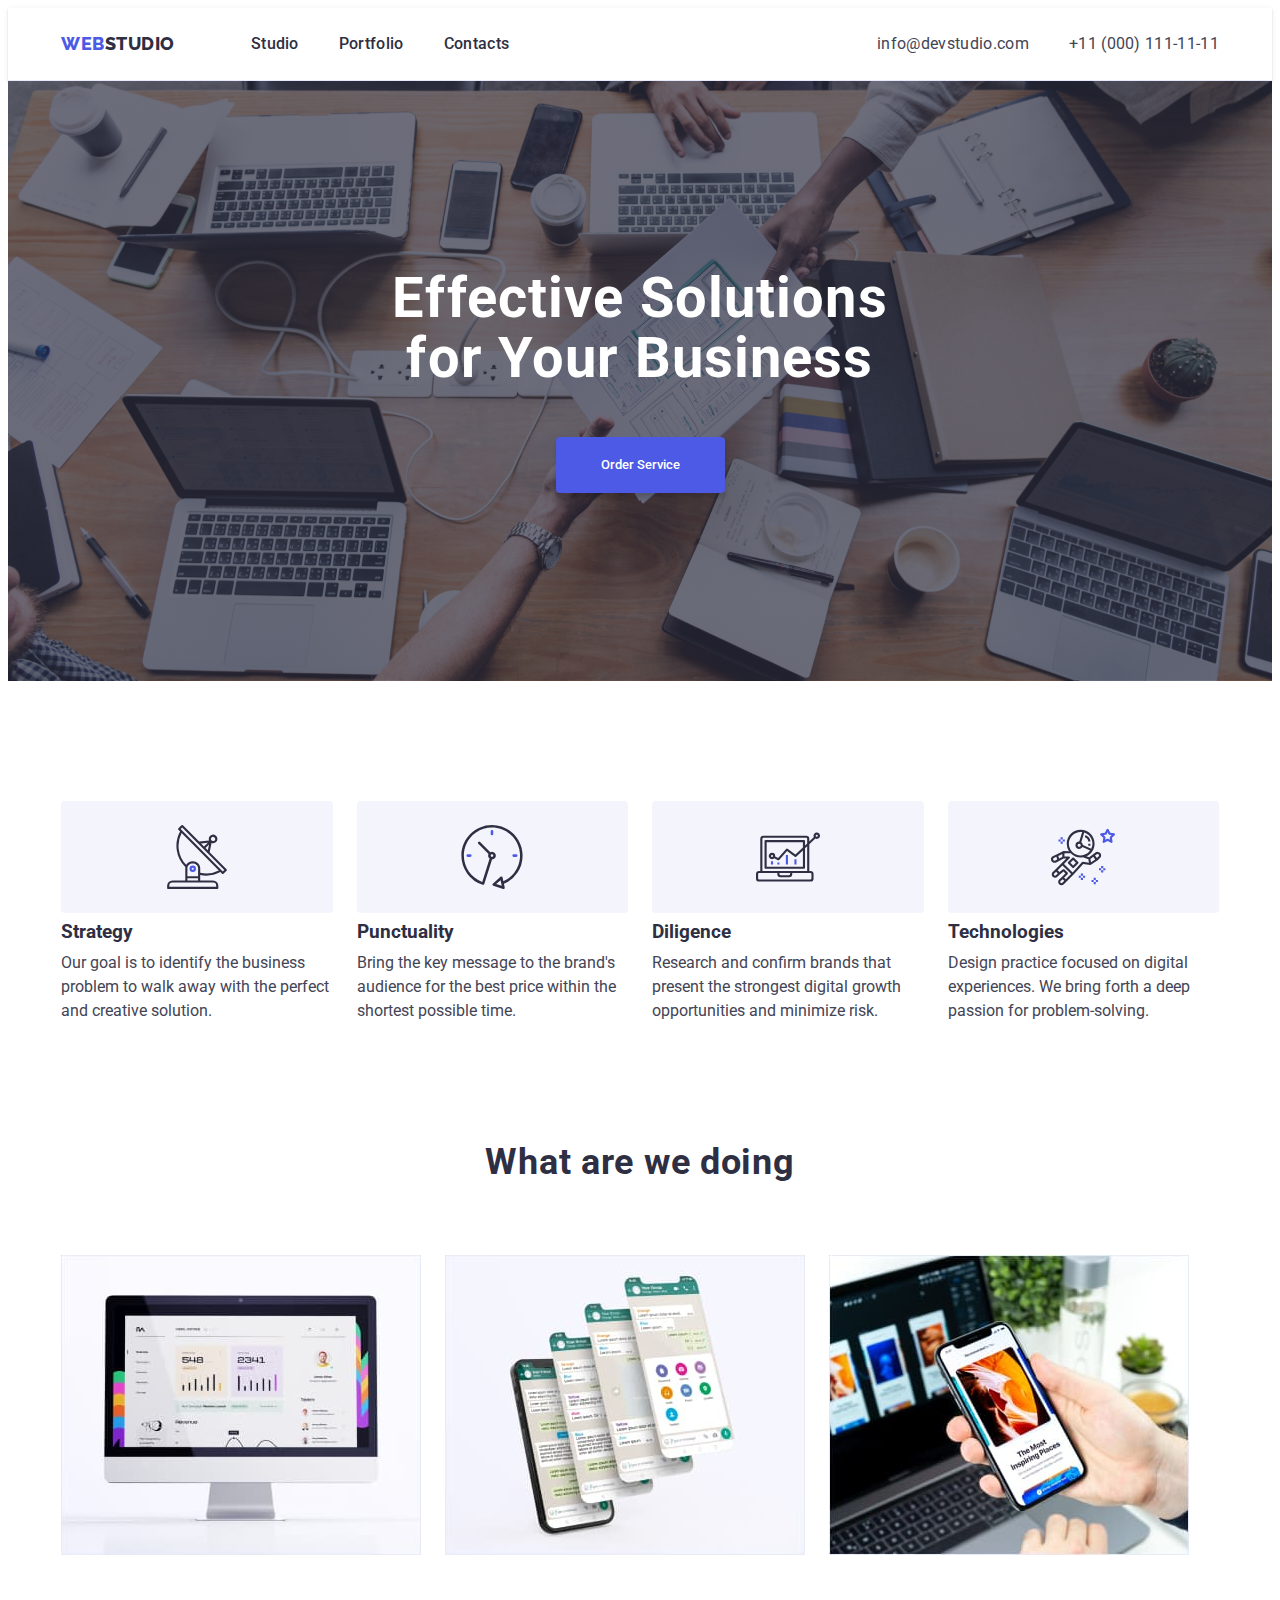
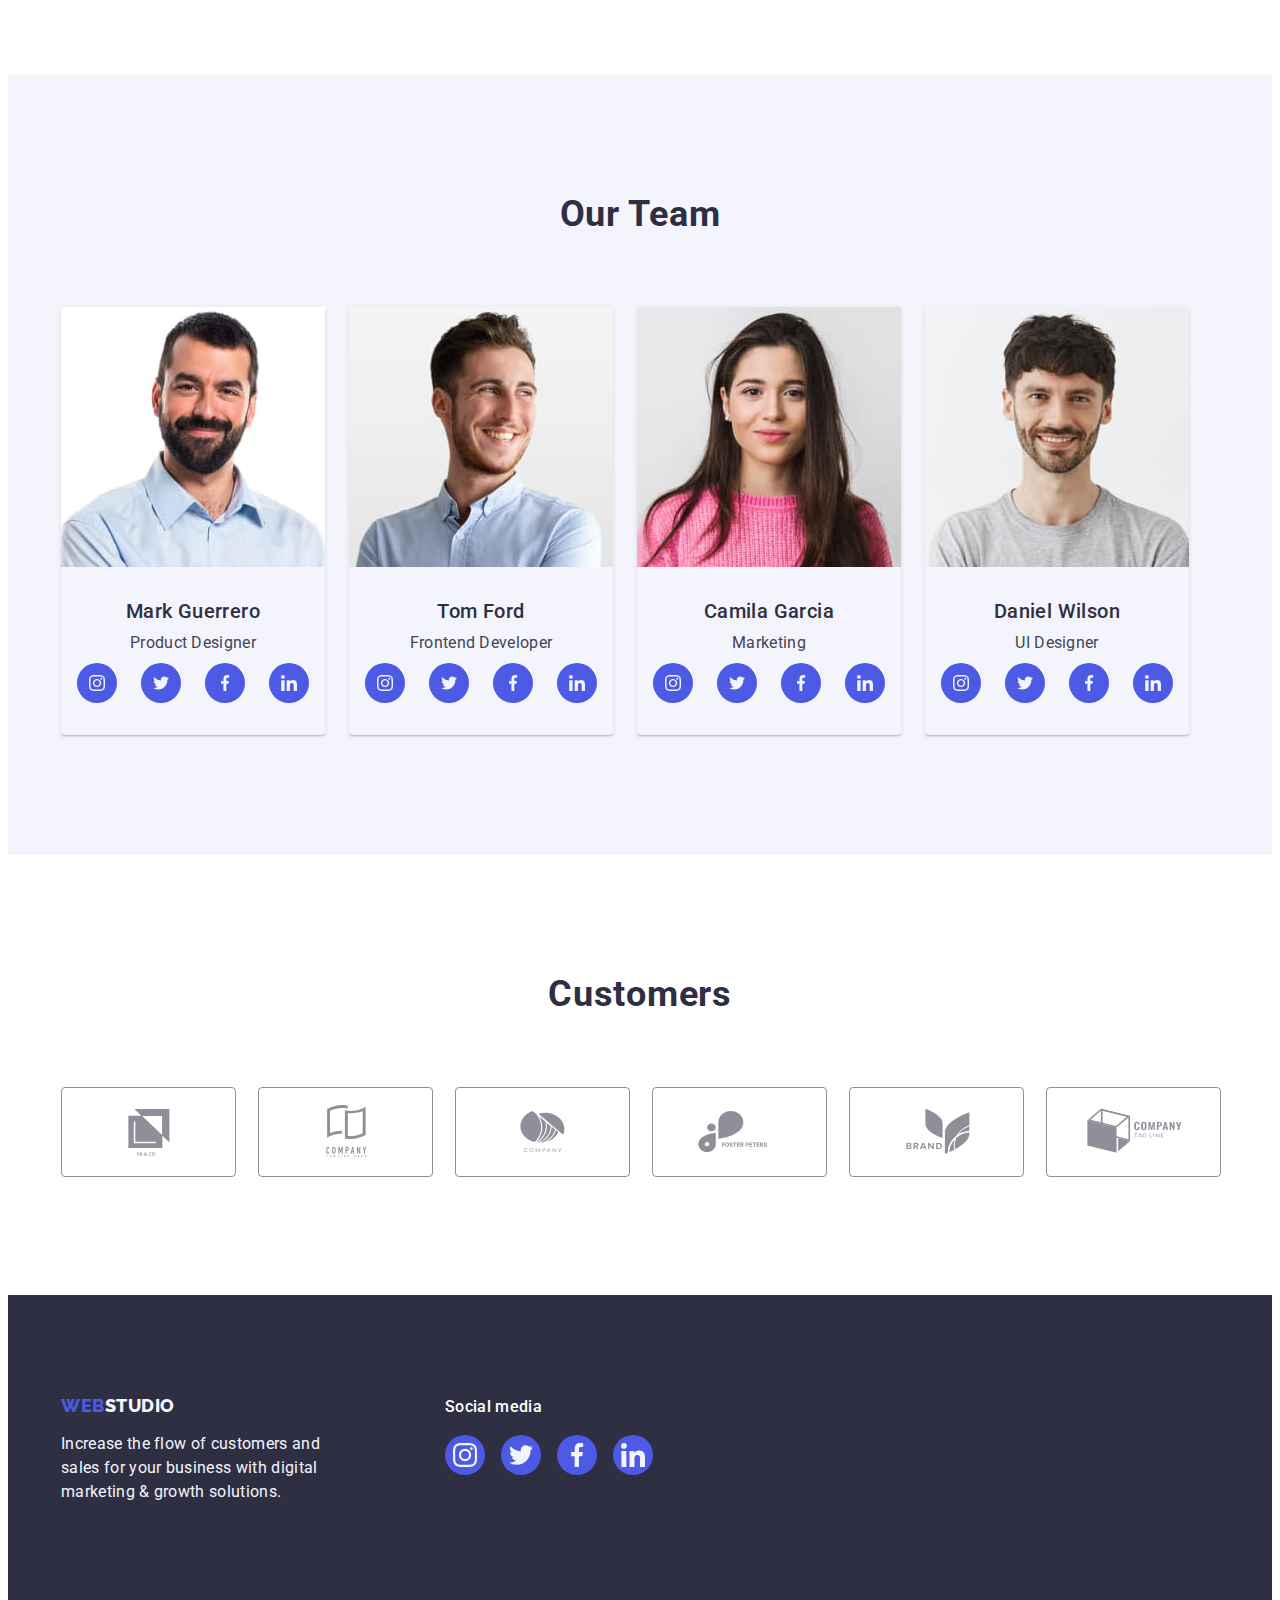
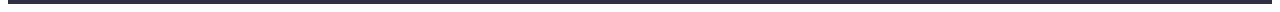
==== commit 755034d6: "f" ====
--- a/index.html
+++ b/index.html
@@ -69,13 +69,11 @@
           <h2 class="visually-hidden">Soft skills</h2>
           <ul class="main-studio-list list">
             <li class="main-studio-item">
-              <a href="" class="svg-soft-link link">
-                <div class="container-pictures-icon">
-                  <svg class="pictures-icon" width="64" height="64">
-                    <use href="./images/icons.svg#icon-antenna-1"></use>
-                  </svg>
-                </div>
-              </a>
+              <div class="container-pictures-icon">
+                <svg class="pictures-icon" width="64" height="64">
+                  <use href="./images/icons.svg#icon-antenna-1"></use>
+                </svg>
+              </div>
               <h3 class="main-studio-headline">Strategy</h3>
               <p class="main-studio-paragraph">
                 Our goal is to identify the business problem to walk away with
@@ -83,13 +81,11 @@
               </p>
             </li>
             <li class="main-studio-item">
-              <a href="" class="svg-soft-link link">
-                <div class="container-pictures-icon">
-                  <svg class="pictures-icon" width="64" height="64">
-                    <use href="./images/icons.svg#icon-clock-1"></use>
-                  </svg>
-                </div>
-              </a>
+              <div class="container-pictures-icon">
+                <svg class="pictures-icon" width="64" height="64">
+                  <use href="./images/icons.svg#icon-clock-1"></use>
+                </svg>
+              </div>
               <h3 class="main-studio-headline">Punctuality</h3>
               <p class="main-studio-paragraph">
                 Bring the key message to the brand's audience for the best price
@@ -97,13 +93,11 @@
               </p>
             </li>
             <li class="main-studio-item">
-              <a href="" class="svg-soft-link link">
-                <div class="container-pictures-icon">
-                  <svg class="pictures-icon" width="64" height="64">
-                    <use href="./images/icons.svg#icon-diagram-1"></use>
-                  </svg>
-                </div>
-              </a>
+              <div class="container-pictures-icon">
+                <svg class="pictures-icon" width="64" height="64">
+                  <use href="./images/icons.svg#icon-diagram-1"></use>
+                </svg>
+              </div>
               <h3 class="main-studio-headline">Diligence</h3>
               <p class="main-studio-paragraph">
                 Research and confirm brands that present the strongest digital
@@ -111,13 +105,11 @@
               </p>
             </li>
             <li class="main-studio-item">
-              <a href="" class="svg-soft-link link">
-                <div class="container-pictures-icon">
-                  <svg class="pictures-icon" width="64" height="64">
-                    <use href="./images/icons.svg#icon-astronaut-1"></use>
-                  </svg>
-                </div>
-              </a>
+              <div class="container-pictures-icon">
+                <svg class="pictures-icon" width="64" height="64">
+                  <use href="./images/icons.svg#icon-astronaut-1"></use>
+                </svg>
+              </div>
               <h3 class="main-studio-headline">Technologies</h3>
               <p class="main-studio-paragraph">
                 Design practice focused on digital experiences. We bring forth a
@@ -415,15 +407,18 @@
           </ul>
         </div>
       </section>
+      <!----------CUSTOMERS-------------->
       <section class="customers">
         <div class="container customers-container">
           <h2 class="customers-title">Customers</h2>
           <ul class="customers-svg-list list">
             <li class="customers-svg-item">
               <a href="" class="customers-svg-link link">
-                <svg class="customers-icon" width="104" height="56">
-                  <use href="./images/icons.svg#icon-Logo"></use>
-                </svg>
+                <div>
+                  <svg class="customers-icon" width="104" height="56">
+                    <use href="./images/icons.svg#icon-Logo"></use>
+                  </svg>
+                </div>
               </a>
             </li>
             <li class="customers-svg-item">
@@ -446,23 +441,29 @@
             </li>
             <li class="customers-svg-item">
               <a href="" class="customers-svg-link link">
-                <svg class="customers-icon" width="104" height="56">
-                  <use href="./images/icons.svg#icon-Logo-3"></use>
-                </svg>
+                <div>
+                  <svg class="customers-icon" width="104" height="56">
+                    <use href="./images/icons.svg#icon-Logo-3"></use>
+                  </svg>
+                </div>
               </a>
             </li>
             <li class="customers-svg-item">
               <a href="" class="customers-svg-link link">
-                <svg class="customers-icon" width="104" height="56">
-                  <use href="./images/icons.svg#icon-Logo-4"></use>
-                </svg>
+                <div>
+                  <svg class="customers-icon" width="104" height="56">
+                    <use href="./images/icons.svg#icon-Logo-4"></use>
+                  </svg>
+                </div>
               </a>
             </li>
             <li class="customers-svg-item">
               <a href="" class="customers-svg-link link">
-                <svg class="customers-icon" width="104" height="56">
-                  <use href="./images/icons.svg#icon-Logo-5"></use>
-                </svg>
+                <div>
+                  <svg class="customers-icon" width="104" height="56">
+                    <use href="./images/icons.svg#icon-Logo-5"></use>
+                  </svg>
+                </div>
               </a>
             </li>
           </ul>
--- a/css/styles.css
+++ b/css/styles.css
@@ -129,7 +129,7 @@
 .hero {
         max-width: 1440px;
         background-color: var(--title-color);
-        background-image: linear-gradient(rgba(46, 47, 66, 0.7), rgba(46, 47, 66, 0.7)), url(../images/people-office\ 1.jpg);
+        background-image: linear-gradient(rgba(46, 47, 66, 0.7), rgba(46, 47, 66, 0.7)), url(../images/background-hero.jpg);
         background-repeat: no-repeat;
         background-position: center;
         background-size: cover;
@@ -226,7 +226,7 @@
         text-decoration: none;
 }
 
-/** ---------PORTFOLIO MAIN------- */
+/** ---------PORTFOLIO PICTURE------- */
 .services-list {
         padding-bottom: 120px;
         display: flex;
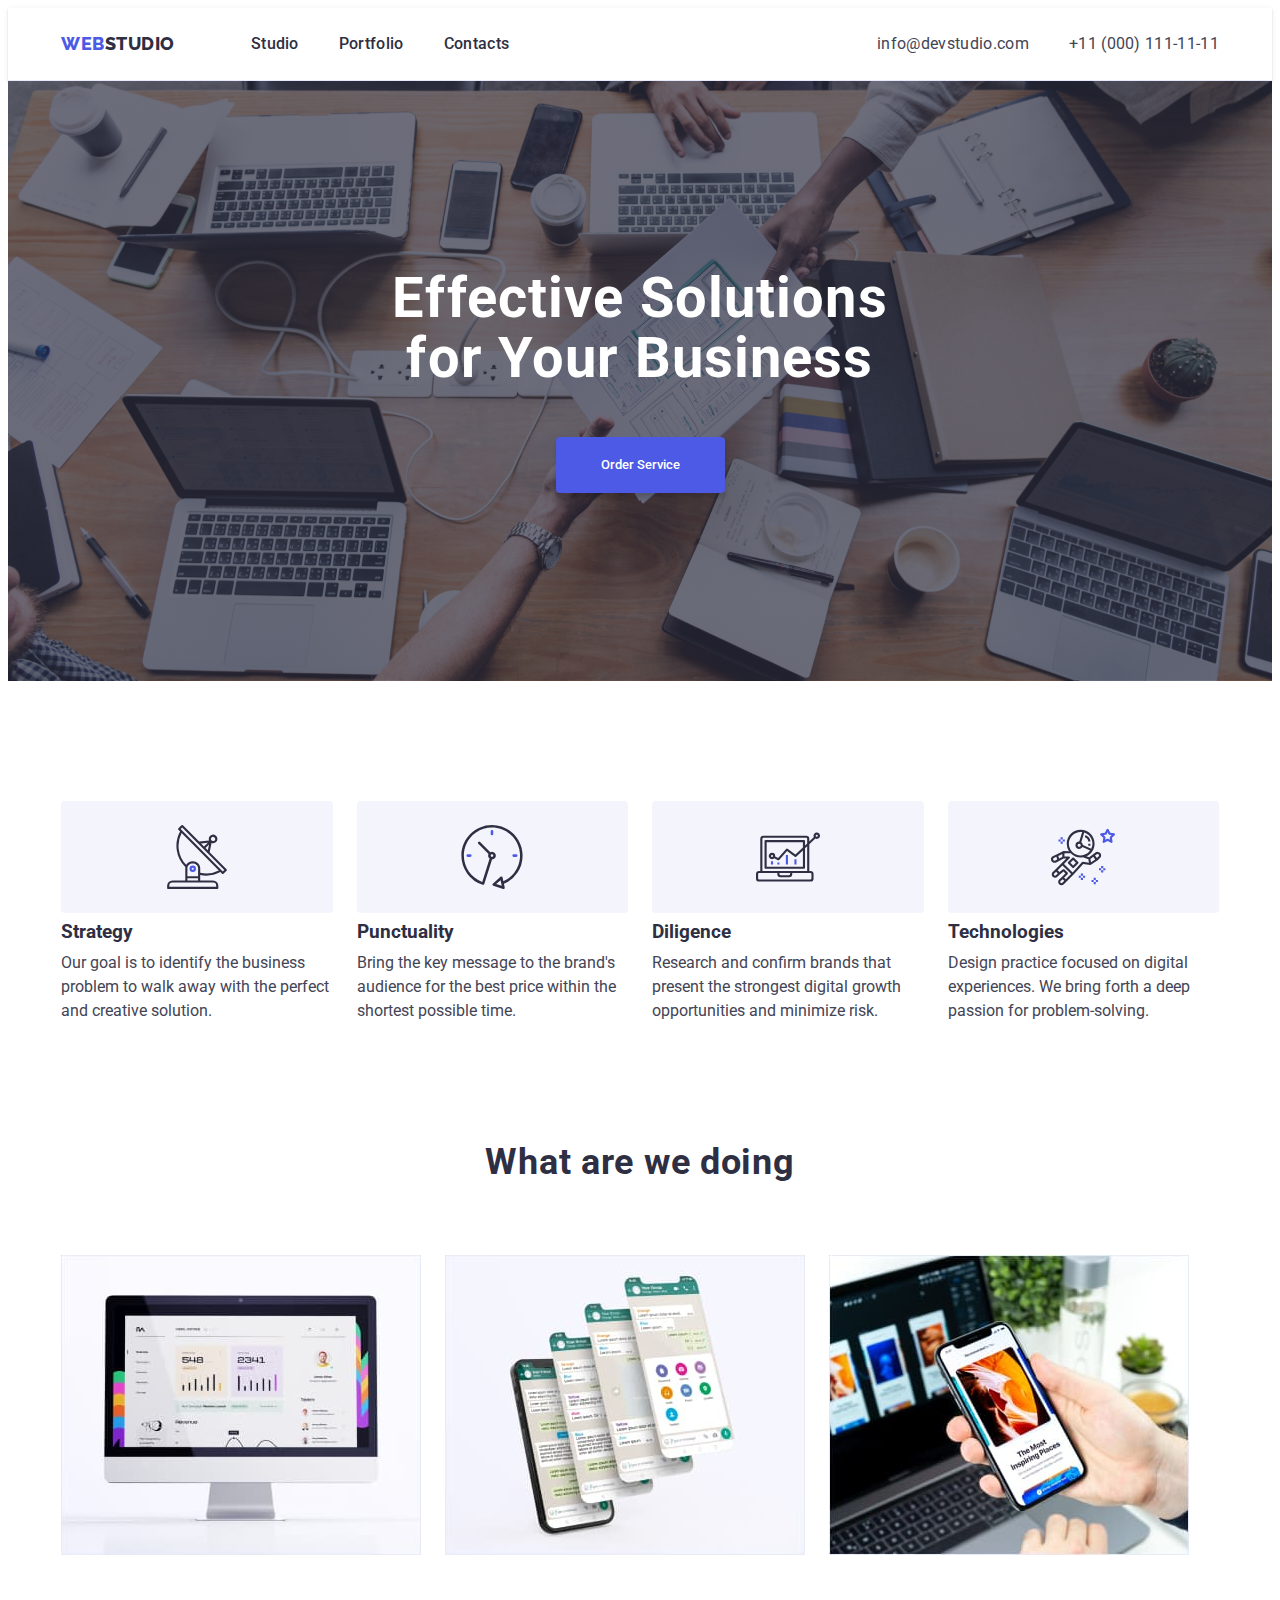
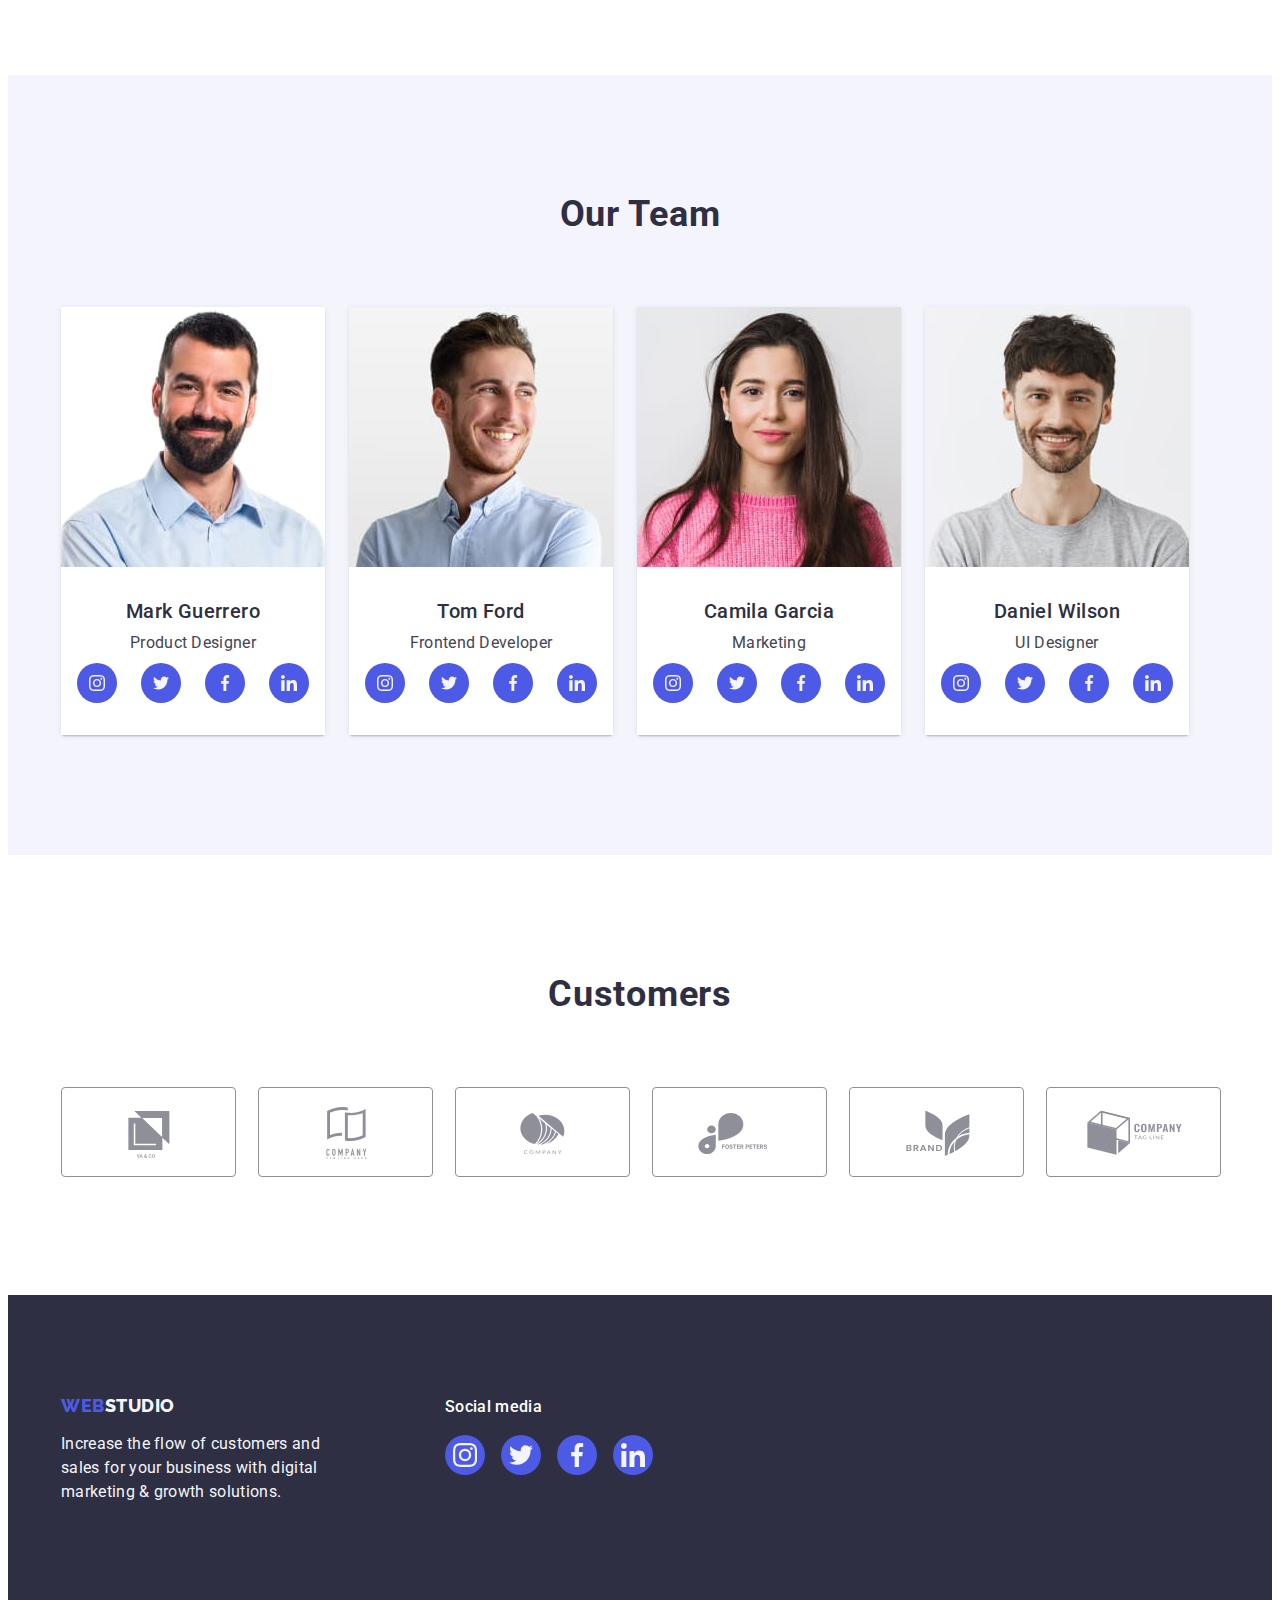
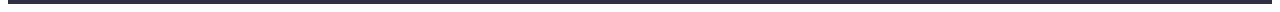
==== commit d9bced46: "пер" ====
--- a/index.html
+++ b/index.html
@@ -414,56 +414,44 @@
           <ul class="customers-svg-list list">
             <li class="customers-svg-item">
               <a href="" class="customers-svg-link link">
-                <div>
-                  <svg class="customers-icon" width="104" height="56">
-                    <use href="./images/icons.svg#icon-Logo"></use>
-                  </svg>
-                </div>
+                <svg class="customers-icon" width="104" height="56">
+                  <use href="./images/icons.svg#icon-Logo"></use>
+                </svg>
               </a>
             </li>
             <li class="customers-svg-item">
               <a href="" class="customers-svg-link link">
-                <div>
-                  <svg class="customers-icon" width="104" height="56">
-                    <use href="./images/icons.svg#icon-Logo-1"></use>
-                  </svg>
-                </div>
+                <svg class="customers-icon" width="104" height="56">
+                  <use href="./images/icons.svg#icon-Logo-1"></use>
+                </svg>
               </a>
             </li>
             <li class="customers-svg-item">
               <a href="" class="customers-svg-link link">
-                <div>
-                  <svg class="customers-icon" width="104" height="56">
-                    <use href="./images/icons.svg#icon-Logo-2"></use>
-                  </svg>
-                </div>
+                <svg class="customers-icon" width="104" height="56">
+                  <use href="./images/icons.svg#icon-Logo-2"></use>
+                </svg>
               </a>
             </li>
             <li class="customers-svg-item">
               <a href="" class="customers-svg-link link">
-                <div>
-                  <svg class="customers-icon" width="104" height="56">
-                    <use href="./images/icons.svg#icon-Logo-3"></use>
-                  </svg>
-                </div>
+                <svg class="customers-icon" width="104" height="56">
+                  <use href="./images/icons.svg#icon-Logo-3"></use>
+                </svg>
               </a>
             </li>
             <li class="customers-svg-item">
               <a href="" class="customers-svg-link link">
-                <div>
-                  <svg class="customers-icon" width="104" height="56">
-                    <use href="./images/icons.svg#icon-Logo-4"></use>
-                  </svg>
-                </div>
+                <svg class="customers-icon" width="104" height="56">
+                  <use href="./images/icons.svg#icon-Logo-4"></use>
+                </svg>
               </a>
             </li>
             <li class="customers-svg-item">
               <a href="" class="customers-svg-link link">
-                <div>
-                  <svg class="customers-icon" width="104" height="56">
-                    <use href="./images/icons.svg#icon-Logo-5"></use>
-                  </svg>
-                </div>
+                <svg class="customers-icon" width="104" height="56">
+                  <use href="./images/icons.svg#icon-Logo-5"></use>
+                </svg>
               </a>
             </li>
           </ul>
--- a/css/styles.css
+++ b/css/styles.css
@@ -234,19 +234,18 @@
         column-gap: 24px;
         row-gap: 48px;
 }
-.services-item:hover,
-.services-item:focus {
+
+
+
+.services-link {
+        display: block;
+}
+.services-link:hover,
+.services-link:focus {
         box-shadow: 0px 1px 6px rgba(46, 47, 66, 0.08), 0px 1px 1px rgba(46, 47, 66, 0.16), 0px 2px 1px rgba(46, 47, 66, 0.08);
 }
 .services-item {
         width: calc((100% - 48) / 3);
-}
-.srvices-link {
-        display: block;
-}
-.srvices-link:hover,
-.srvices-link:focus {
-        box-shadow: 0px 1px 6px rgba(46, 47, 66, 0.08), 0px 1px 1px rgba(46, 47, 66, 0.16), 0px 2px 1px rgba(46, 47, 66, 0.08);
 }
 .portfolio-picture-container {
         padding: 32px 16px;
@@ -341,6 +340,7 @@
         margin-bottom: 72px;
 }
 .container-studio-team {
+        background-color: #FFFFFF;
         padding: 32px 16px;
 }
 .studio-team-title {
@@ -357,7 +357,7 @@
 }
 .studio-team-item {
         box-shadow: 0px 1px 6px rgba(46, 47, 66, 0.08), 0px 1px 1px rgba(46, 47, 66, 0.16), 0px 2px 1px rgba(46, 47, 66, 0.08);
-        border-radius: 0px 0px 4px 4px;
+        border-radius: 0 0 4px 4px;
 }
 
 .studio-team-headline {
@@ -428,7 +428,6 @@
 }
 .customers-svg-list {
         display: flex;
-        align-items: center;
         gap: 24px;
 }
 
@@ -448,8 +447,8 @@
 }
 .customers-svg-link:hover,
 .customers-svg-link:focus {
+        color: #404BBF;
         border-color: #404BBF;
-        color: #404BBF;
 }
 .customers-icon {
         width: 104px;
